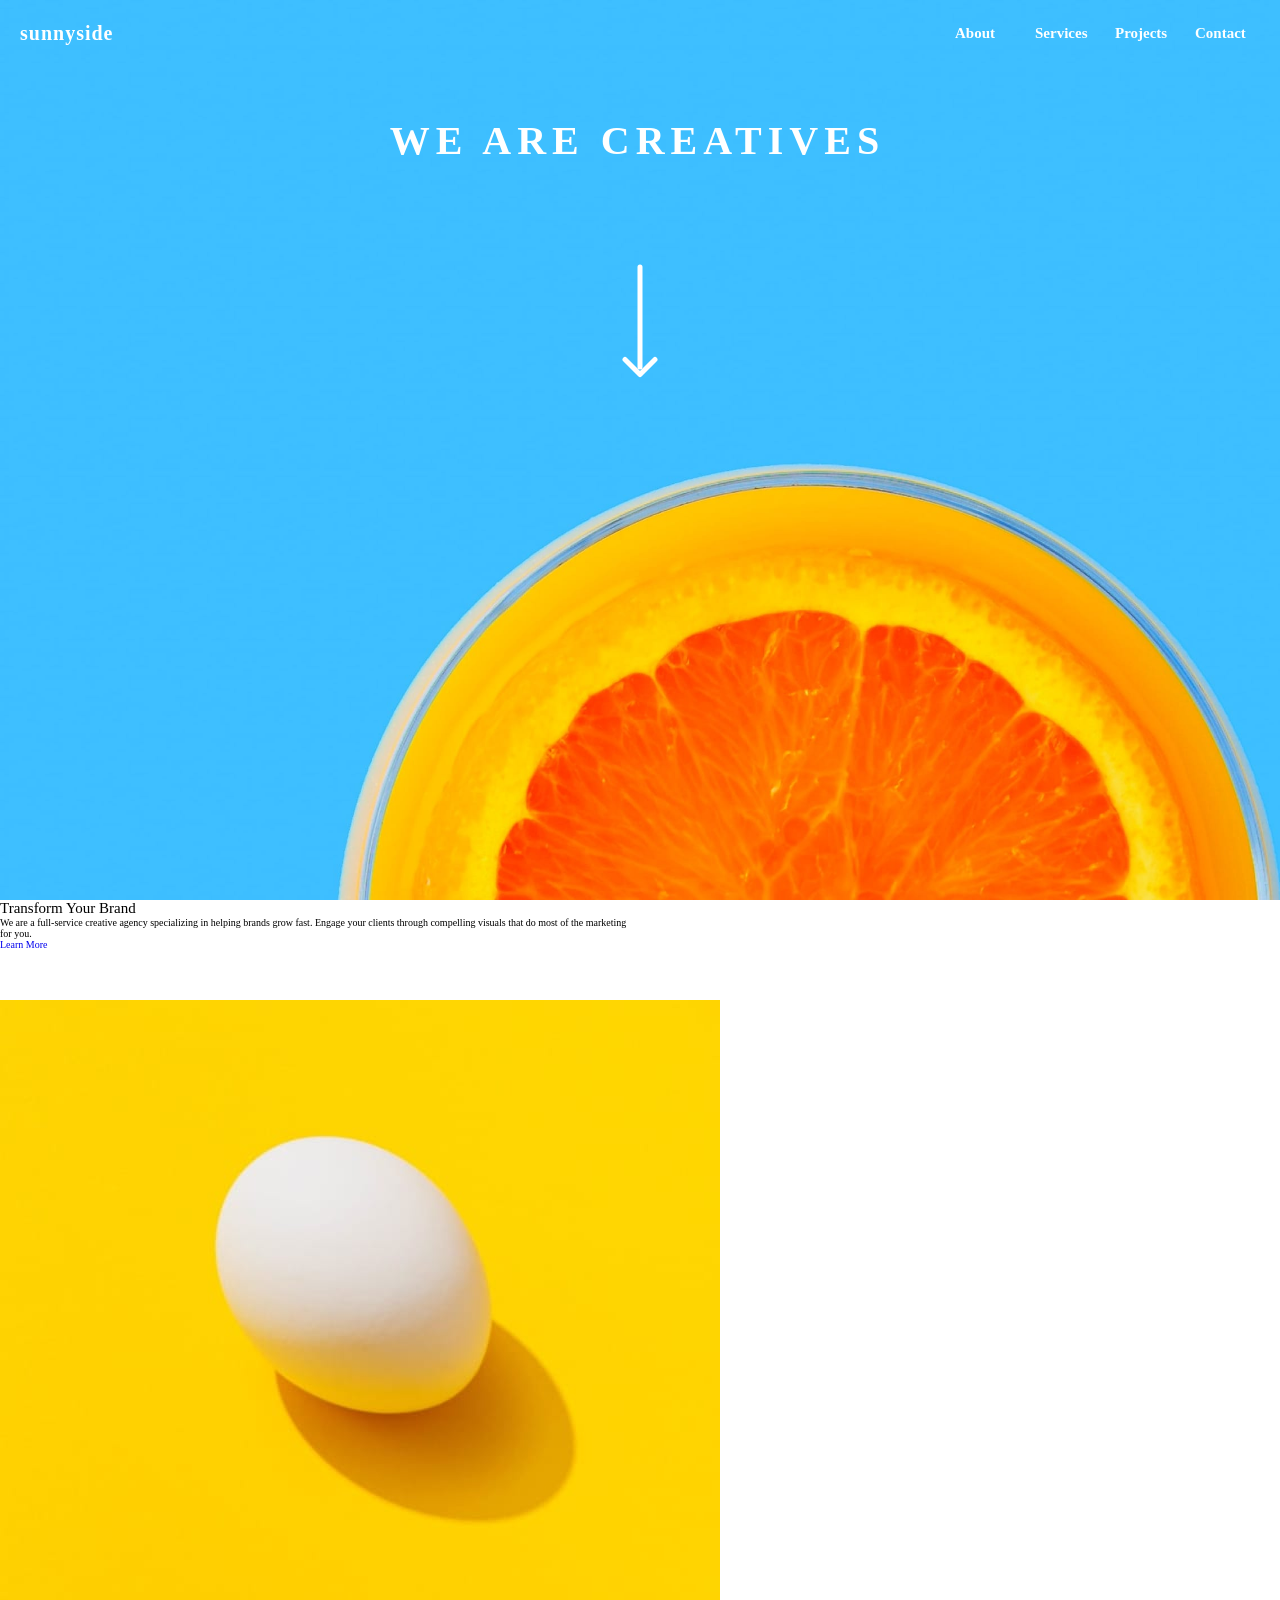
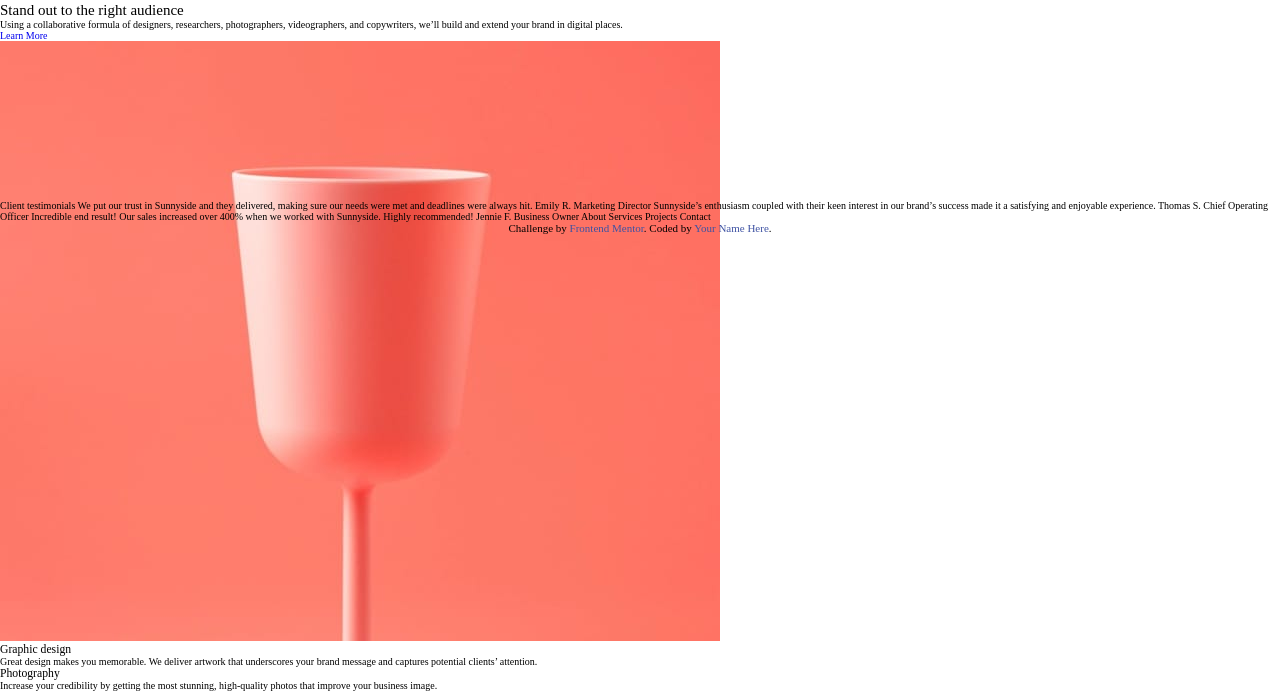
==== index.html @ ed27c0fc "Initial commit" ====
<!DOCTYPE html>
<html lang="en">
<head>
  <meta charset="UTF-8">
  <meta name="viewport" content="width=device-width, initial-scale=1.0"> <!-- displays site properly based on user's device -->

  <link rel="icon" type="image/png" sizes="32x32" href="./images/favicon-32x32.png">
  <link rel="stylesheet" href="style.css">
  <title>Frontend Mentor | Sunnyside agency landing page</title>

  <!-- Feel free to remove these styles or customise in your own stylesheet 👍 -->
  <style>
    .attribution { font-size: 11px; text-align: center; }
    .attribution a { color: hsl(228, 45%, 44%); }
  </style>
</head>
<body>
  <div class="container">
<!--    Section-1-->
    <section class="section-1">
      <div class="header-container">
        <h3 class="headline">sunnyside</h3>
        <nav class="navbar">
          <ul>
            <li><a href="#" class="navbar-link">About</a></li>
            <li><a href="#" class="navbar-link">Services</a></li>
            <li><a href="#" class="navbar-link">Projects</a></li>
            <li><a href="#" class="navbar-link">Contact</a></li>
          </ul>
        </nav>
      </div>
      <h1 class="section-1-heading">We are Creatives</h1>
      <div class="icon-arrow">
        <svg width="36" height="114" xmlns="http://www.w3.org/2000/svg">
          <g stroke="#FFF" stroke-width="5" fill="none" fill-rule="evenodd" stroke-linecap="round" stroke-linejoin="round">
            <path d="M18 3v100M3 95.484l15 15 15-15"/>
          </g>
        </svg>
      </div>
    </section>
<!--    End of Section-1-->
  </div>
  <section class="section-2">
    <div class="grid-container">
      <div class="transform">
        <h2 class="service-heading">Transform Your Brand</h2>
        <p class="service-text">We are a full-service creative agency specializing in helping brands grow fast.
          Engage your clients through compelling visuals that do most of the marketing for you.
        </p>
        <a href="#" class="service-link">Learn More</a>
      </div>
    </div>
    <div class="service-image-1">
      <img src="images/desktop/image-transform.jpg">
    </div>
    <div class="stand-out">
      <h2 class="service-heading">Stand out to the right audience</h2>
      <p class="service-text">Using a collaborative formula of designers, researchers,
        photographers, videographers, and copywriters, we’ll build and extend your brand in digital places.
      </p>
      <a href="#" class="service-link">Learn More</a>
    </div>
    <div class="service-image-2">
      <img src="images/desktop/image-stand-out.jpg">
    </div>
    <div class="service-2">
      <h3 class="service-2-text">Graphic design</h3>
      <p class="service-2-text">
        Great design makes you memorable. We deliver artwork that underscores your brand message and captures potential clients’ attention.
      </p>
    </div>
    <div class="service-2">
      <h3 class="service-2-text">Photography</h3>
      <p class="service-2-text">
        Increase your credibility by getting the most stunning, high-quality photos that improve your business image.
      </p>
    </div>
  </section>









  Client testimonials

  We put our trust in Sunnyside and they delivered, making sure our needs were met and deadlines were always hit.
  Emily R.
  Marketing Director

  Sunnyside’s enthusiasm coupled with their keen interest in our brand’s success made it a satisfying and enjoyable experience.
  Thomas S.
  Chief Operating Officer

  Incredible end result! Our sales increased over 400% when we worked with Sunnyside. Highly recommended!
  Jennie F.
  Business Owner

  About
  Services
  Projects
  Contact

  <div class="attribution">
    Challenge by <a href="https://www.frontendmentor.io?ref=challenge" target="_blank">Frontend Mentor</a>. 
    Coded by <a href="#">Your Name Here</a>.
  </div>
</body>
</html>
---- style.css ----
*{
    margin: 0;
    padding: 0;
    box-sizing: border-box;
    text-decoration: none;
    list-style-type: none;
    outline: none;
    font-weight: 400;
}

html{
    font-size: 62.5%;
}

.container{
    width: 100%;
    overflow-x: hidden;
}
/*End of Common Styles */

/*Section-1*/
.section-1{
    width: 100%;
    height: 100vh;
    background: url(images/desktop/image-header.jpg);
    background-repeat: no-repeat;
    background-size: cover;
    position: relative;
}

.header-container{
    display: flex;
    justify-content: space-between;
    align-items: center;
    padding: 2rem 2rem;
}

.headline{
    font-size: 2rem;
    font-weight: 700;
    color: #fff;
    letter-spacing: .1rem;
}

.navbar ul{
    list-style: none;
    display: flex;
    justify-content: space-between;
}

.navbar-link {
    width: 8rem;
    display: block;
    padding: 5px 15px;
    font-size: 1.5rem;
    font-weight: 700;
    color: #fff;
    z-index: 10;
    align-items: center;
    justify-items: center;
    transition: all .5s;
}

.navbar-link:hover{
    cursor: pointer;
    background-color: #fff;
    color: #000;
    border-radius: 5rem;
}

.section-1-heading{
    font-size: 4rem;
    text-transform: uppercase;
    color: #fff;
    letter-spacing: .6rem;
    font-weight: 700;
    positon: absolute;
    width: 85rem;
    margin: 5rem 0 10rem 0;
    text-align: center;
    transform: translateX(25%);
}

.icon-arrow {
    position: absolute;
    left: 50%;
    transform: translateX(-50%);
    animation: bounce 2s infinite;
}

@keyframes bounce {
     0%, 20%, 50%, 80%, 100% {
         transform: translateY(0);
     }
     40% {
         transform: translateY(-30%);
     }
     60% {
         transform: translateY(-15%);
     }
 }
/*End of Section-2*/

/*Section 2*/
.section-2{
    width: 100%;
    height: 100vh;
}

.grid-container{
    display: grid;
    grid-template-columns: repeat(2,1fr);
    grid-auto-rows: minmax(100px,auto);
}

.transform{
    grid-column: 1/2;
    grid-row: 1;
}

.service-image-1{
    grid-column: 2/2;
    grid-row: 1;
}

.stand-out{
    grid-column: 1/2;
    grid-row: 2;
}

.service-image-2{
    grid-column: 2/2;
    grid-row: 2;
}
/*End of Section 2*/
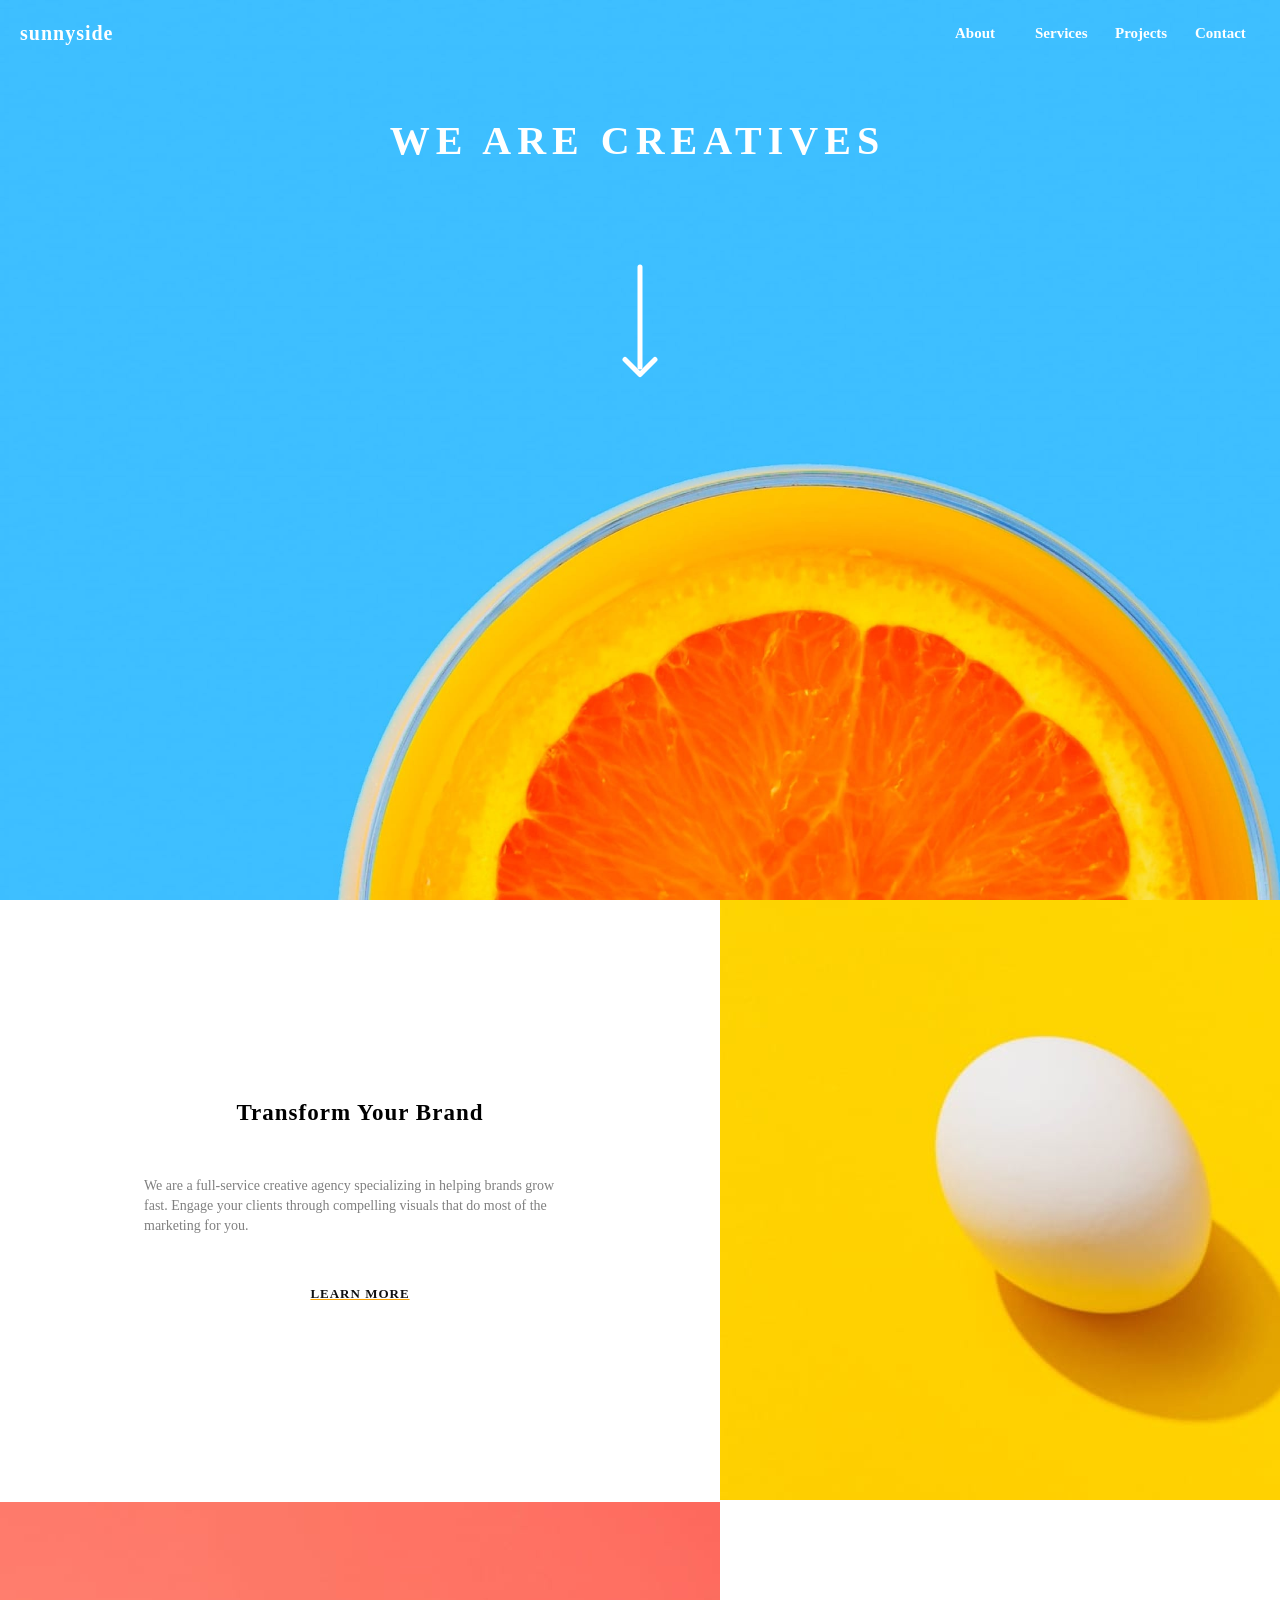
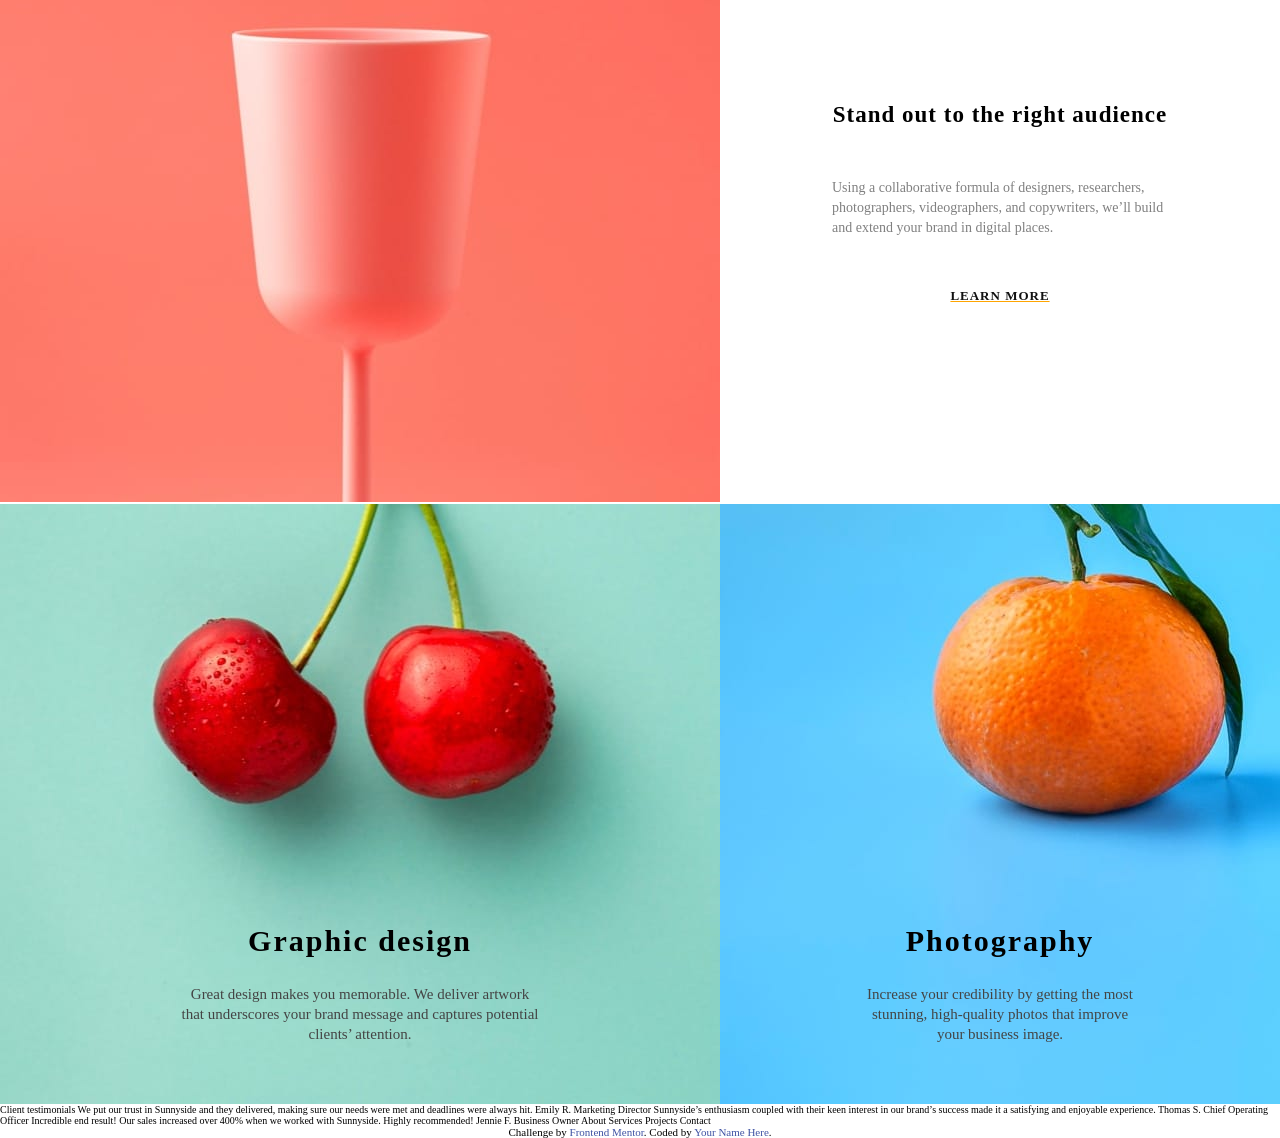
==== commit 5bd2ec4f: "commit" ====
--- a/index.html
+++ b/index.html
@@ -41,39 +41,39 @@
 <!--    End of Section-1-->
   </div>
   <section class="section-2">
-    <div class="grid-container">
-      <div class="transform">
-        <h2 class="service-heading">Transform Your Brand</h2>
-        <p class="service-text">We are a full-service creative agency specializing in helping brands grow fast.
-          Engage your clients through compelling visuals that do most of the marketing for you.
+      <div class="grid-container">
+        <div class="transform">
+          <h2 class="service-heading">Transform Your Brand</h2>
+          <p class="service-text">We are a full-service creative agency specializing in helping brands grow fast.
+            Engage your clients through compelling visuals that do most of the marketing for you.
+          </p>
+          <a href="#" class="service-link">Learn More</a>
+        </div>
+      <div class="service-image-1">
+        <img src="images/desktop/image-transform.jpg">
+      </div>
+      <div class="service-image-2">
+        <img src="images/desktop/image-stand-out.jpg">
+      </div>
+        <div class="stand-out">
+          <h2 class="service-heading">Stand out to the right audience</h2>
+          <p class="service-text">Using a collaborative formula of designers, researchers,
+            photographers, videographers, and copywriters, we’ll build and extend your brand in digital places.
+          </p>
+          <a href="#" class="service-link">Learn More</a>
+        </div>
+      <div class="service-2-graphic">
+        <h3 class="service-2-heading">Graphic design</h3>
+        <p class="service-2-text">
+          Great design makes you memorable. We deliver artwork that underscores your brand message and captures potential clients’ attention.
         </p>
-        <a href="#" class="service-link">Learn More</a>
       </div>
-    </div>
-    <div class="service-image-1">
-      <img src="images/desktop/image-transform.jpg">
-    </div>
-    <div class="stand-out">
-      <h2 class="service-heading">Stand out to the right audience</h2>
-      <p class="service-text">Using a collaborative formula of designers, researchers,
-        photographers, videographers, and copywriters, we’ll build and extend your brand in digital places.
-      </p>
-      <a href="#" class="service-link">Learn More</a>
-    </div>
-    <div class="service-image-2">
-      <img src="images/desktop/image-stand-out.jpg">
-    </div>
-    <div class="service-2">
-      <h3 class="service-2-text">Graphic design</h3>
-      <p class="service-2-text">
-        Great design makes you memorable. We deliver artwork that underscores your brand message and captures potential clients’ attention.
-      </p>
-    </div>
-    <div class="service-2">
-      <h3 class="service-2-text">Photography</h3>
-      <p class="service-2-text">
-        Increase your credibility by getting the most stunning, high-quality photos that improve your business image.
-      </p>
+      <div class="service-photo">
+        <h3 class="service-photo-heading">Photography</h3>
+        <p class="service-photo-text">
+          Increase your credibility by getting the most stunning, high-quality photos that improve your business image.
+        </p>
+      </div>
     </div>
   </section>
 
--- a/style.css
+++ b/style.css
@@ -102,34 +102,131 @@
 /*End of Section-2*/
 
 /*Section 2*/
-.section-2{
-    width: 100%;
-    height: 100vh;
-}
 
 .grid-container{
     display: grid;
-    grid-template-columns: repeat(2,1fr);
-    grid-auto-rows: minmax(100px,auto);
+    grid-template-columns: repeat(2, 1fr);
+    grid-auto-rows: minmax(600px, auto);
 }
 
 .transform{
-    grid-column: 1/2;
+    grid-column: 1 / 2;
     grid-row: 1;
 }
 
 .service-image-1{
-    grid-column: 2/2;
+    grid-column: 2;
     grid-row: 1;
+    object-fit: cover;
+    width: 100%;
+    height: 100%;
+    overflow: hidden;
 }
 
 .stand-out{
-    grid-column: 1/2;
+    grid-column: 2 ;
     grid-row: 2;
 }
 
 .service-image-2{
-    grid-column: 2/2;
+    grid-column:  1;
     grid-row: 2;
+    object-fit: cover;
+    width: 100%;
+    height: 100%;
+}
+
+.transform,
+.stand-out{
+    display: flex;
+    flex-direction: column;
+    justify-content: center;
+    align-items: center;
+}
+
+.service-heading{
+    font-size: 2.3rem;
+    font-weight: bolder;
+    letter-spacing: .1rem;
+}
+
+.service-text{
+    width: 60%;
+    margin: 5rem 0;
+    font-size: 1.4rem;
+    align-items: flex-start;
+    font-weight: 500;
+    color: gray;
+    line-height: 2rem;
+}
+
+.service-link{
+    text-transform: uppercase;
+    color: #111;
+    letter-spacing: .1rem;
+    font-size: 1.3rem;
+    font-weight: 700;
+    text-decoration: underline orange;
+}
+
+.service-2-graphic{
+    background-image: url(images/desktop/image-graphic-design.jpg);
+    background-size: cover;
+    display: flex;
+    flex-direction: column;
+    justify-content: center;
+    align-items: center;
+    position: relative;
+}
+
+.service-2-heading{
+    position: absolute;
+    top: 70%;
+    font-size: 3rem;
+    letter-spacing: .2rem;
+    font-weight: bolder;
+}
+
+.service-2-text{
+    position: absolute;
+    top: 80%;
+    width: 50%;
+    align-items: center;
+    justify-content: center;
+    font-size: 1.5rem;
+    text-align: center;
+    line-height: 2rem;
+    color: #444;
+}
+
+.service-photo{
+    background-image: url(images/desktop/image-photography.jpg);
+    background-size: cover;
+    display: flex;
+    flex-direction: column;
+    justify-content: center;
+    align-items: center;
+    position: relative;
+}
+
+.service-photo-heading{
+    position: absolute;
+    top: 70%;
+    
+    font-size: 3rem;
+    letter-spacing: .2rem;
+    font-weight: bolder;
+}
+
+.service-photo-text{
+    position: absolute;
+    top: 80%;
+    width: 50%;
+    align-items: center;
+    justify-content: center;
+    font-size: 1.5rem;
+    text-align: center;
+    line-height: 2rem;
+    color: #444;
 }
 /*End of Section 2*/
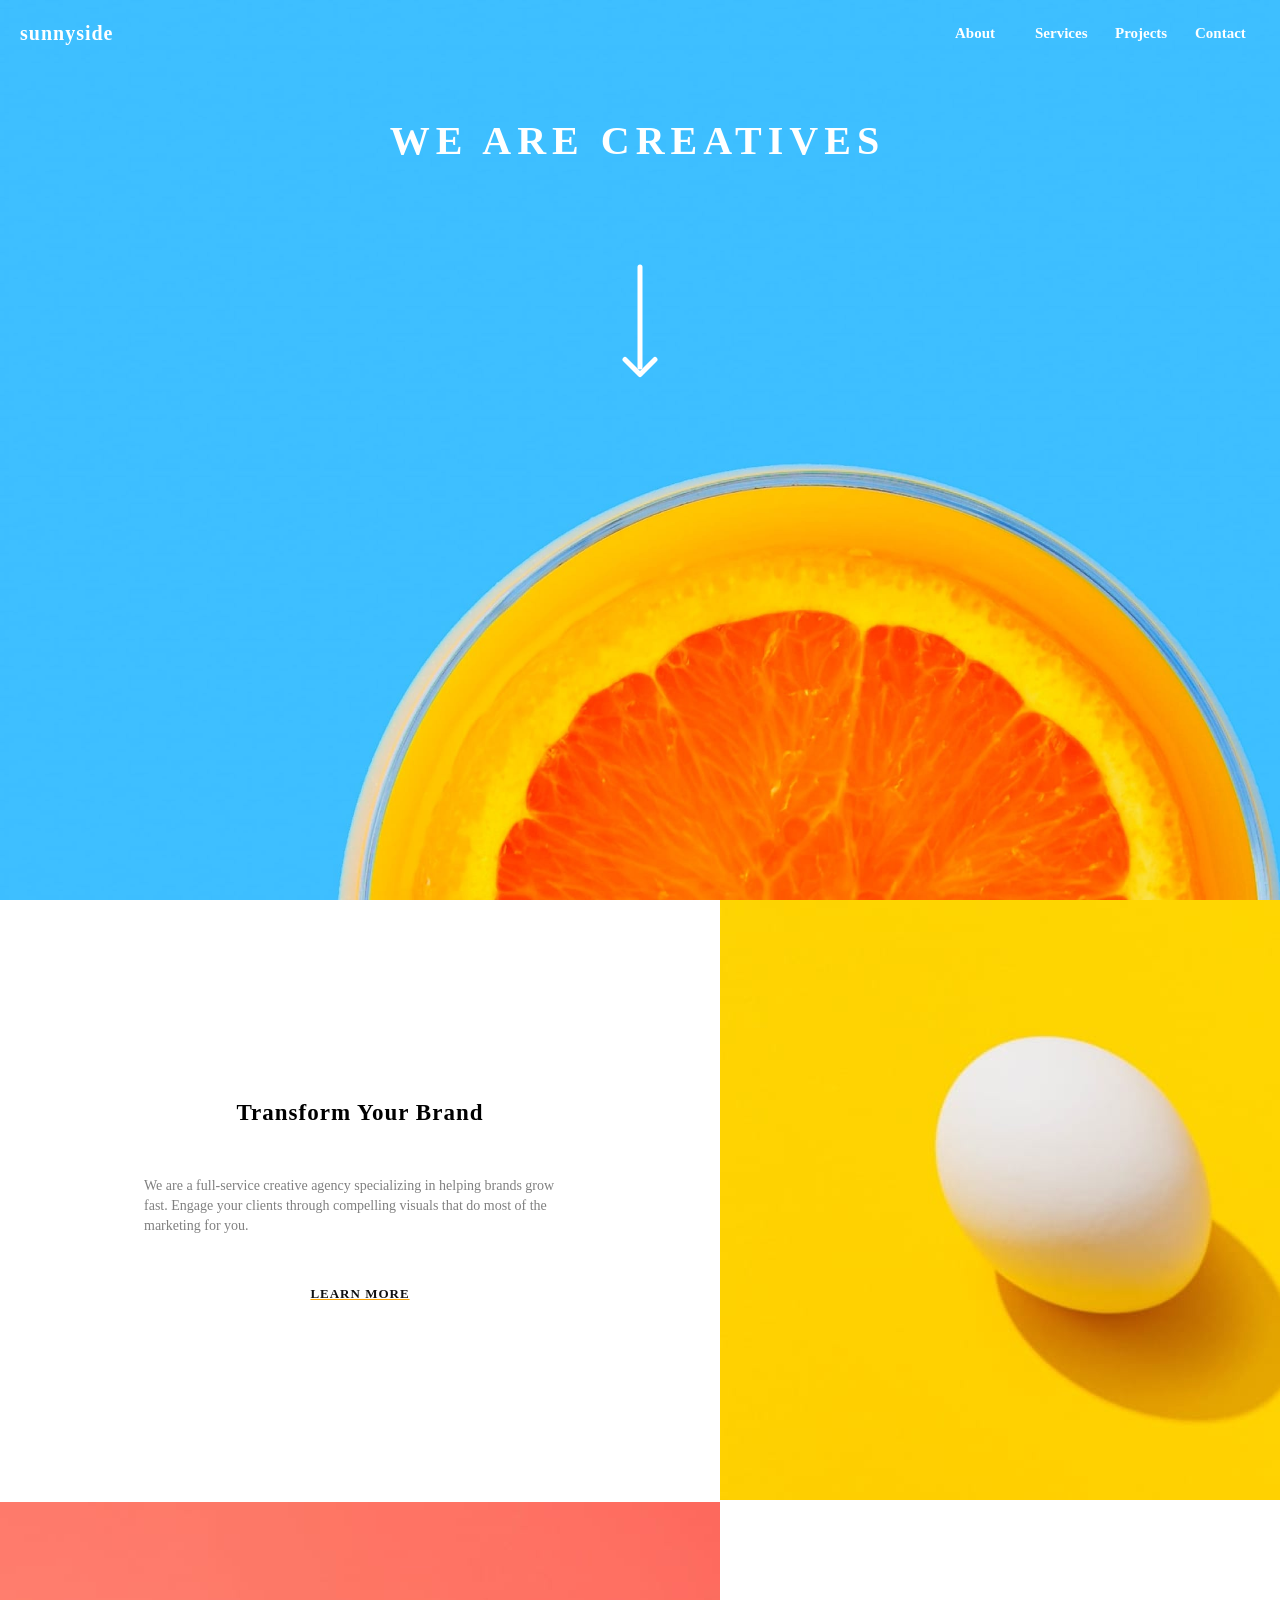
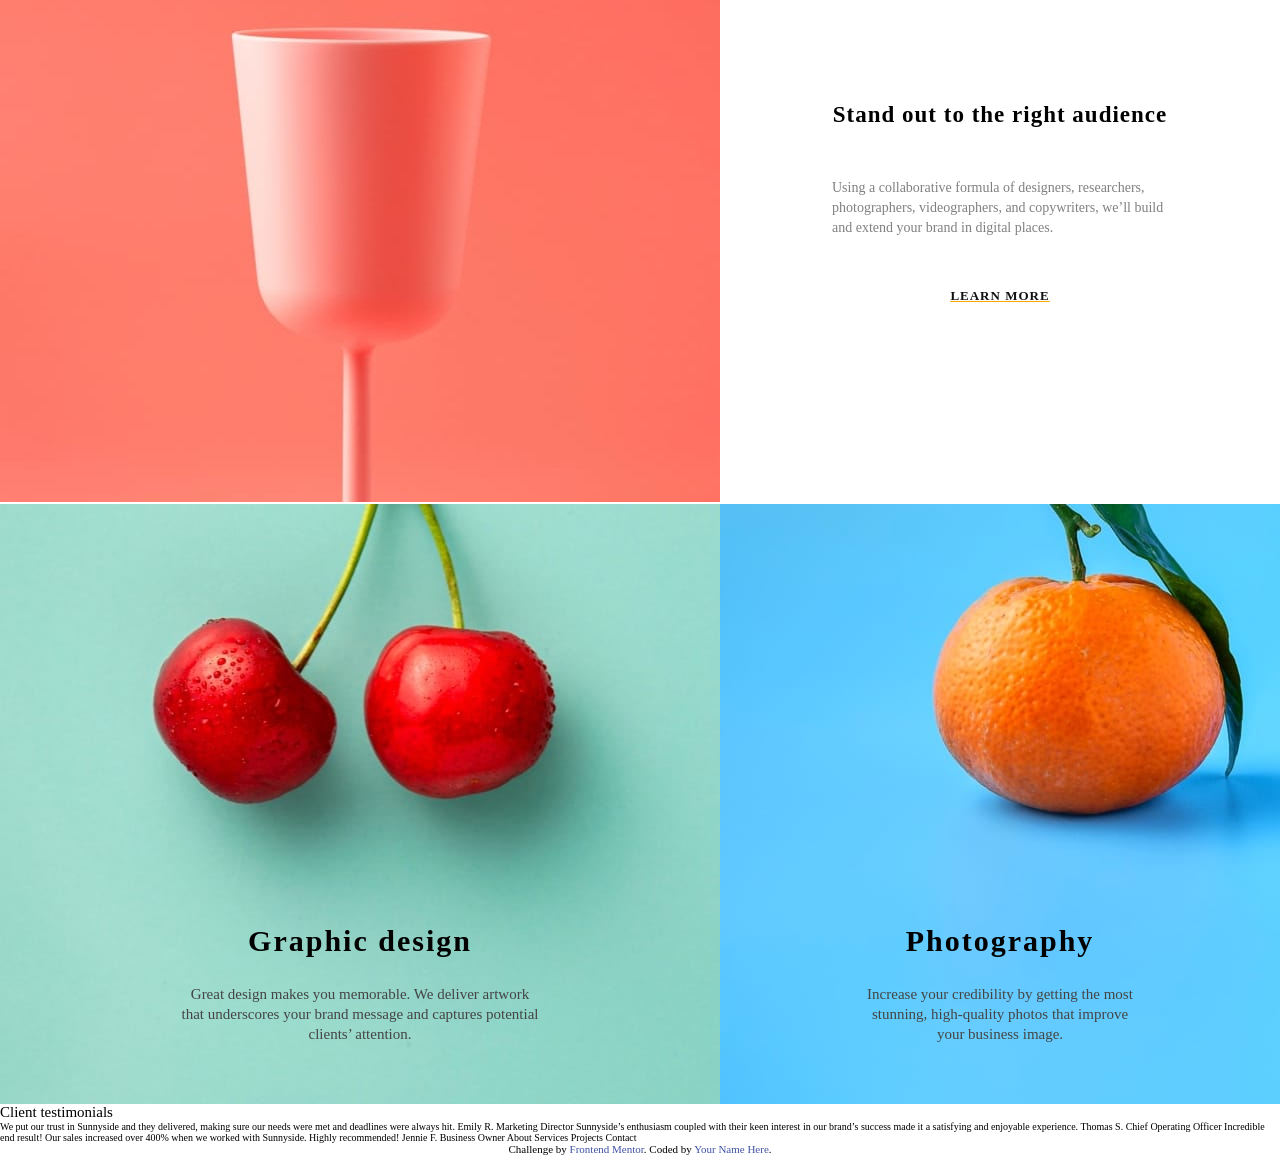
==== commit 3f28e18b: "commit" ====
--- a/index.html
+++ b/index.html
@@ -39,6 +39,8 @@
       </div>
     </section>
 <!--    End of Section-1-->
+
+<!--    Section 2-->
   </div>
   <section class="section-2">
       <div class="grid-container">
@@ -76,16 +78,19 @@
       </div>
     </div>
   </section>
+<!--End of Section 2-->
 
+<!--  Section 3-->
+  <section class="section-3">
+    <h1 class="section-3-heading">Client testimonials</h1>
+    <div class="clients-wrapper">
+      <div class="client">
+        
+      </div>
+    </div>
+  </section>
+<!--  End of Section 3-->
 
-
-
-
-
-
-
-
-  Client testimonials
 
   We put our trust in Sunnyside and they delivered, making sure our needs were met and deadlines were always hit.
   Emily R.
--- a/style.css
+++ b/style.css
@@ -212,7 +212,7 @@
 .service-photo-heading{
     position: absolute;
     top: 70%;
-    
+
     font-size: 3rem;
     letter-spacing: .2rem;
     font-weight: bolder;
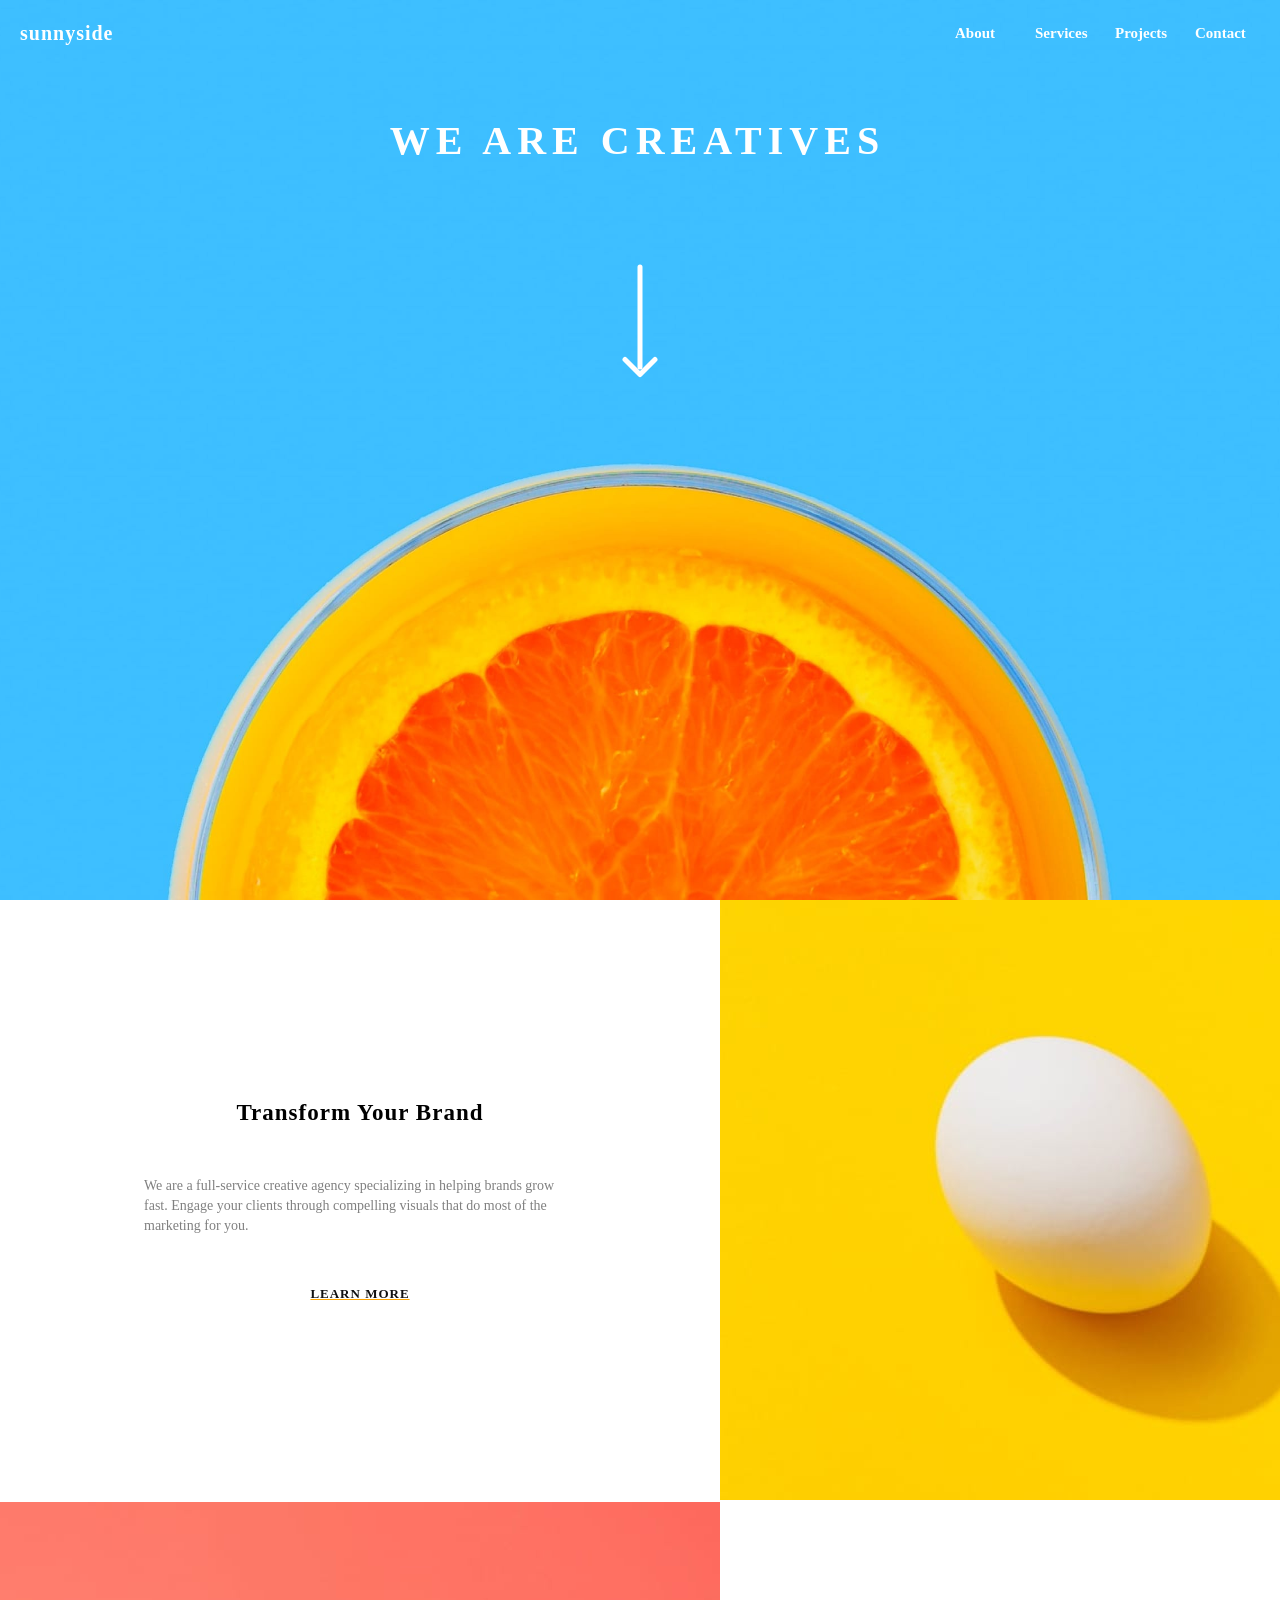
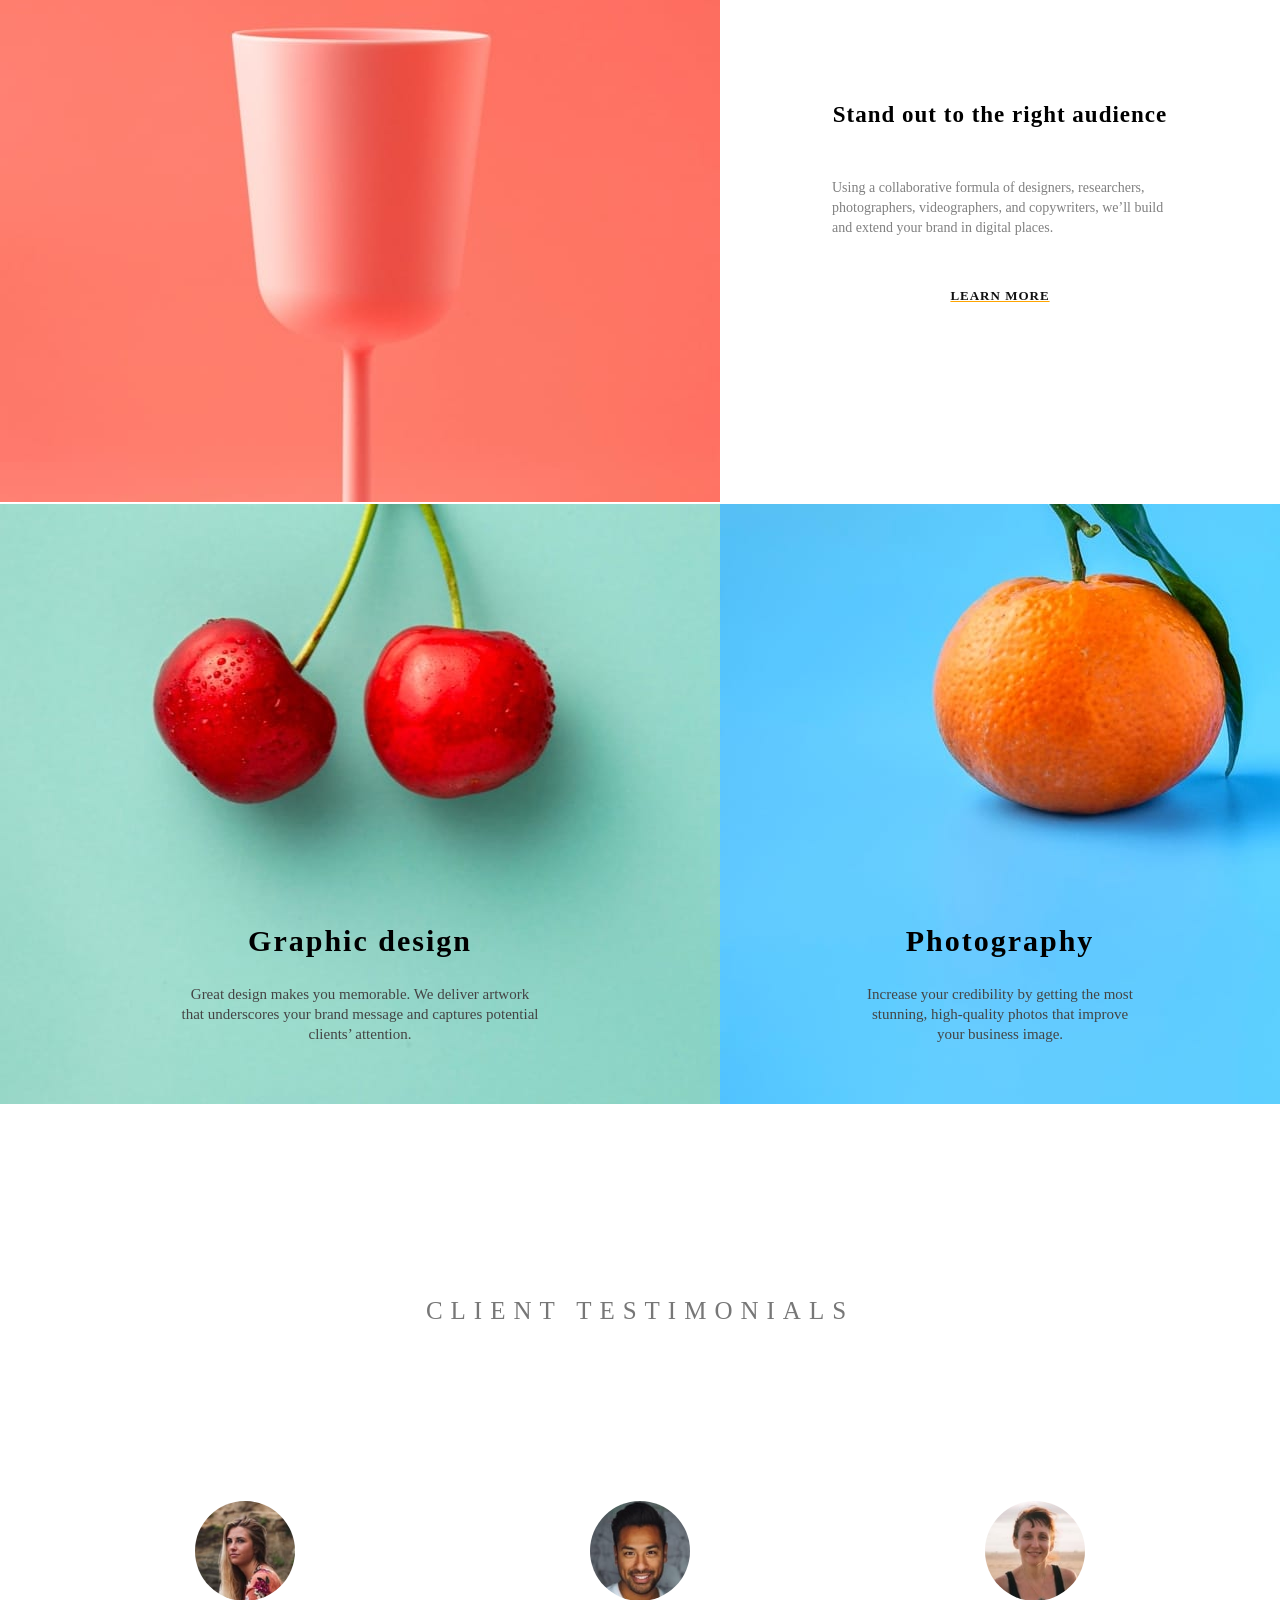
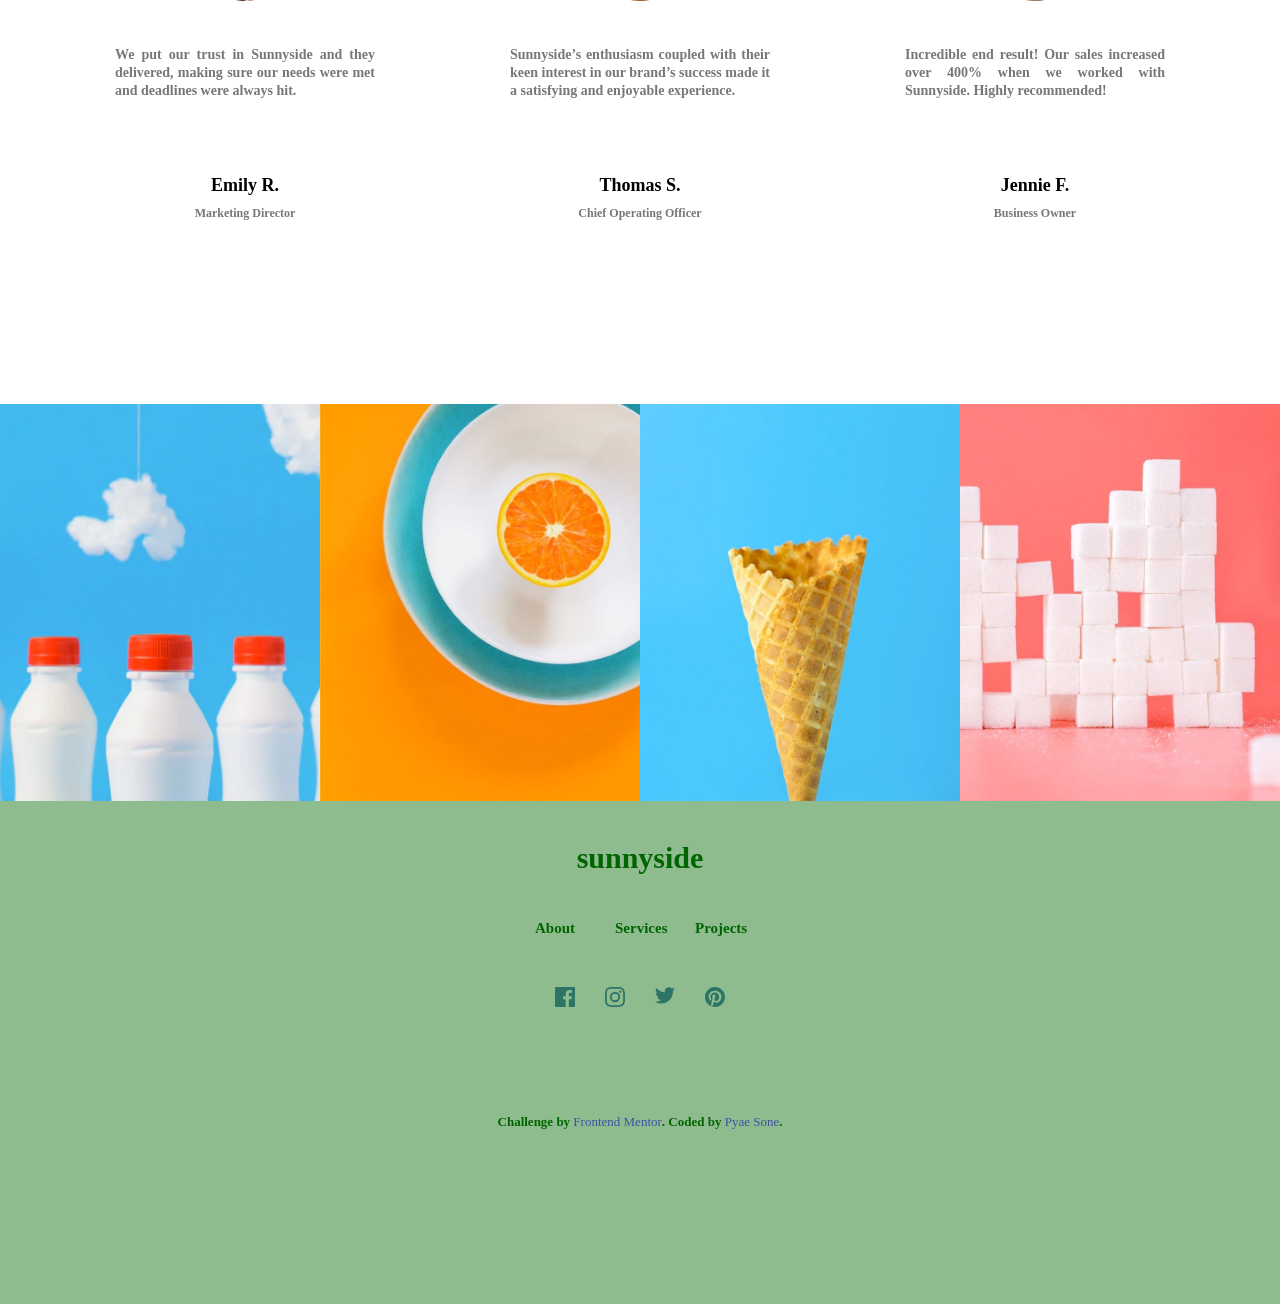
==== commit 91f43c8e: "commit" ====
--- a/index.html
+++ b/index.html
@@ -44,38 +44,38 @@
   </div>
   <section class="section-2">
       <div class="grid-container">
-        <div class="transform">
-          <h2 class="service-heading">Transform Your Brand</h2>
-          <p class="service-text">We are a full-service creative agency specializing in helping brands grow fast.
-            Engage your clients through compelling visuals that do most of the marketing for you.
+          <div class="transform">
+            <h2 class="service-heading">Transform Your Brand</h2>
+            <p class="service-text">We are a full-service creative agency specializing in helping brands grow fast.
+              Engage your clients through compelling visuals that do most of the marketing for you.
+            </p>
+            <a href="#" class="service-link">Learn More</a>
+          </div>
+        <div class="service-image-1">
+          <img src="images/desktop/image-transform.jpg">
+        </div>
+        <div class="service-image-2">
+          <img src="images/desktop/image-stand-out.jpg">
+        </div>
+          <div class="stand-out">
+            <h2 class="service-heading">Stand out to the right audience</h2>
+            <p class="service-text">Using a collaborative formula of designers, researchers,
+              photographers, videographers, and copywriters, we’ll build and extend your brand in digital places.
+            </p>
+            <a href="#" class="service-link">Learn More</a>
+          </div>
+        <div class="service-2-graphic">
+          <h3 class="service-2-heading">Graphic design</h3>
+          <p class="service-2-text">
+            Great design makes you memorable. We deliver artwork that underscores your brand message and captures potential clients’ attention.
           </p>
-          <a href="#" class="service-link">Learn More</a>
         </div>
-      <div class="service-image-1">
-        <img src="images/desktop/image-transform.jpg">
-      </div>
-      <div class="service-image-2">
-        <img src="images/desktop/image-stand-out.jpg">
-      </div>
-        <div class="stand-out">
-          <h2 class="service-heading">Stand out to the right audience</h2>
-          <p class="service-text">Using a collaborative formula of designers, researchers,
-            photographers, videographers, and copywriters, we’ll build and extend your brand in digital places.
+        <div class="service-photo">
+          <h3 class="service-photo-heading">Photography</h3>
+          <p class="service-photo-text">
+            Increase your credibility by getting the most stunning, high-quality photos that improve your business image.
           </p>
-          <a href="#" class="service-link">Learn More</a>
         </div>
-      <div class="service-2-graphic">
-        <h3 class="service-2-heading">Graphic design</h3>
-        <p class="service-2-text">
-          Great design makes you memorable. We deliver artwork that underscores your brand message and captures potential clients’ attention.
-        </p>
-      </div>
-      <div class="service-photo">
-        <h3 class="service-photo-heading">Photography</h3>
-        <p class="service-photo-text">
-          Increase your credibility by getting the most stunning, high-quality photos that improve your business image.
-        </p>
-      </div>
     </div>
   </section>
 <!--End of Section 2-->
@@ -84,34 +84,67 @@
   <section class="section-3">
     <h1 class="section-3-heading">Client testimonials</h1>
     <div class="clients-wrapper">
-      <div class="client">
-        
-      </div>
+        <div class="client">
+          <img src="images/image-emily.jpg" class="client-img">
+          <p class="client-remarks">
+            We put our trust in Sunnyside and they delivered,
+            making sure our needs were met and deadlines were always hit.
+          </p>
+          <h2 class="client-name">Emily R.</h2>
+          <p class="client-position"> Marketing Director</p>
+        </div>
+        <div class="client">
+          <img src="images/image-thomas.jpg" class="client-img">
+          <p class="client-remarks">
+            Sunnyside’s enthusiasm coupled with their keen interest in our brand’s success made it a satisfying
+            and enjoyable experience.
+          </p>
+          <h2 class="client-name">Thomas S.</h2>
+          <p class="client-position">Chief Operating Officer</p>
+        </div>
+        <div class="client">
+          <img src="images/image-jennie.jpg" class="client-img">
+          <p class="client-remarks">
+            Incredible end result! Our sales increased over 400%
+            when we worked with Sunnyside. Highly recommended!
+          </p>
+          <h2 class="client-name">Jennie F.</h2>
+          <p class="client-position">Business Owner</p>
+        </div>
     </div>
   </section>
 <!--  End of Section 3-->
 
-
-  We put our trust in Sunnyside and they delivered, making sure our needs were met and deadlines were always hit.
-  Emily R.
-  Marketing Director
-
-  Sunnyside’s enthusiasm coupled with their keen interest in our brand’s success made it a satisfying and enjoyable experience.
-  Thomas S.
-  Chief Operating Officer
-
-  Incredible end result! Our sales increased over 400% when we worked with Sunnyside. Highly recommended!
-  Jennie F.
-  Business Owner
-
-  About
-  Services
-  Projects
-  Contact
-
-  <div class="attribution">
-    Challenge by <a href="https://www.frontendmentor.io?ref=challenge" target="_blank">Frontend Mentor</a>. 
-    Coded by <a href="#">Your Name Here</a>.
-  </div>
+<!--  Section-4-->
+  <section class="section-4">
+    <div class="gallery-wrapper">
+      <img src="images/desktop/image-gallery-milkbottles.jpg" class="gallery-image">
+      <img src="images/desktop/image-gallery-orange.jpg" class="gallery-image">
+      <img src="images/desktop/image-gallery-cone.jpg" class="gallery-image">
+      <img src="images/desktop/image-gallery-sugarcubes.jpg" class="gallery-image">
+    </div>
+    <div class="footer-wrapper">
+        <h2 class="footer-heading">sunnyside</h2>
+        <div class="footer-nav">
+          <ul>
+            <li><a href="#">About</a></li>
+            <li><a href="#">Services</a></li>
+            <li><a href="#">Projects</a></li>
+          </ul>
+        </div>
+      <div class="social-icons">
+        <li><a href="" class="social-icons-link"><img src="images/icon-facebook.svg"></a></li>
+        <li><a href="" class="social-icons-link"><img src="images/icon-instagram.svg"></a></li>
+        <li><a href="" class="social-icons-link"><img src="images/icon-twitter.svg"></a></li>
+        <li><a href="" class="social-icons-link"><img src="images/icon-pinterest.svg"></a></li>
+      </div>
+      <div class="attribution">
+        <p>Challenge by <a href="https://www.frontendmentor.io?ref=challenge" target="_blank">Frontend Mentor</a>.
+        Coded by <a href="https://github.com/pyaesonepsn">Pyae Sone</a>.
+        </p>
+      </div>
+    </div>
+  </section>
+<!--  End of Section-4-->
 </body>
 </html>
--- a/style.css
+++ b/style.css
@@ -14,7 +14,6 @@
 
 .container{
     width: 100%;
-    overflow-x: hidden;
 }
 /*End of Common Styles */
 
@@ -25,6 +24,7 @@
     background: url(images/desktop/image-header.jpg);
     background-repeat: no-repeat;
     background-size: cover;
+    background-position: center;
     position: relative;
 }
 
@@ -119,7 +119,7 @@
     grid-row: 1;
     object-fit: cover;
     width: 100%;
-    height: 100%;
+    max-height: 100%;
     overflow: hidden;
 }
 
@@ -132,8 +132,8 @@
     grid-column:  1;
     grid-row: 2;
     object-fit: cover;
-    width: 100%;
-    height: 100%;
+    max-width: 100%;
+    max-height: 100%;
 }
 
 .transform,
@@ -207,12 +207,12 @@
     justify-content: center;
     align-items: center;
     position: relative;
+    overflow: hidden;
 }
 
 .service-photo-heading{
     position: absolute;
     top: 70%;
-
     font-size: 3rem;
     letter-spacing: .2rem;
     font-weight: bolder;
@@ -229,4 +229,146 @@
     line-height: 2rem;
     color: #444;
 }
-/*End of Section 2*/+/*End of Section 2*/
+
+/*!*Section 3*!*/
+.section-3{
+    width: 100%;
+    height: 100vh;
+    display: flex;
+    flex-direction: column;
+    justify-content: space-around;
+}
+
+.clients-wrapper{
+    display: flex;
+    justify-content: space-evenly;
+    align-items: center;
+}
+
+.client{
+    width: 30rem;
+    height: 50rem;
+    background-color: #fff;
+    display: flex;
+    flex-direction: column;
+    align-items: center;
+    border-radius: .5rem;
+    padding: 2rem;
+    position: relative;
+}
+
+.section-3-heading{
+    text-align: center;
+    font-size: 2.5rem;
+    padding: 5rem;
+    margin-top: 10rem;
+    text-transform: uppercase;
+    letter-spacing: .8rem;
+    color: #777;
+}
+
+.client-img{
+    width: 10rem;
+    height: 10rem;
+    object-fit: cover;
+    margin: 2rem 0;
+    border-radius: 50%;
+}
+
+.client-remarks{
+    font-size: 1.4rem;
+    margin: 2.5rem 0;
+    line-height: 1.8rem;
+    text-align: justify;
+    font-weight: 600;
+    color: #777;
+}
+
+.client-name{
+    margin-top: 5rem;
+    font-size: 1.8rem;
+    font-weight: bold;
+}
+
+.client-position{
+    font-size: 1.2rem;
+    margin-top: 1rem;
+    color: #777;
+    font-weight: 700;
+}
+/*!*End of Section 3*!*/
+
+/*!*!*Section 4*!*!*/
+.section-4{
+    width: 100%;
+    height: 100vh;
+    display: flex;
+    flex-direction: column;
+}
+
+.gallery-wrapper{
+    display: grid;
+    grid-template-columns: repeat(4,1fr);
+}
+
+.gallery-image{
+    width: 100%;
+    max-height: 100%;
+    object-fit: cover;
+}
+
+.footer-wrapper{
+    display: flex;
+    width: 100%;
+    height: 100vh;
+    flex-direction: column;
+    justify-items: center;
+    align-items: center;
+    background-color: darkseagreen;
+}
+
+.footer-heading{
+    padding: 4rem 0;
+    font-size: 3rem;
+    color: darkgreen;
+    font-weight: bold;
+}
+
+.footer-nav ul{
+    list-style: none;
+    display: flex;
+    justify-content: space-evenly;
+    margin-bottom: 4rem;
+}
+
+.footer-nav a{
+    width: 8rem;
+    display: block;
+    padding: 5px 15px;
+    font-size: 1.5rem;
+    font-weight: 700;
+    color: darkgreen;
+    z-index: 10;
+    align-items: center;
+    justify-items: center;
+}
+
+.social-icons{
+    display: flex;
+    justify-content: space-around;
+}
+
+.social-icons-link{
+    padding: 5px 15px;
+    display: block;
+    margin-bottom: 5rem;
+}
+.attribution p{
+    font-weight: 700;
+    font-size: 1.3rem;
+    text-decoration: none;
+    color: darkgreen;
+    padding: 5rem 0;
+}
+/*End of Section 4*/
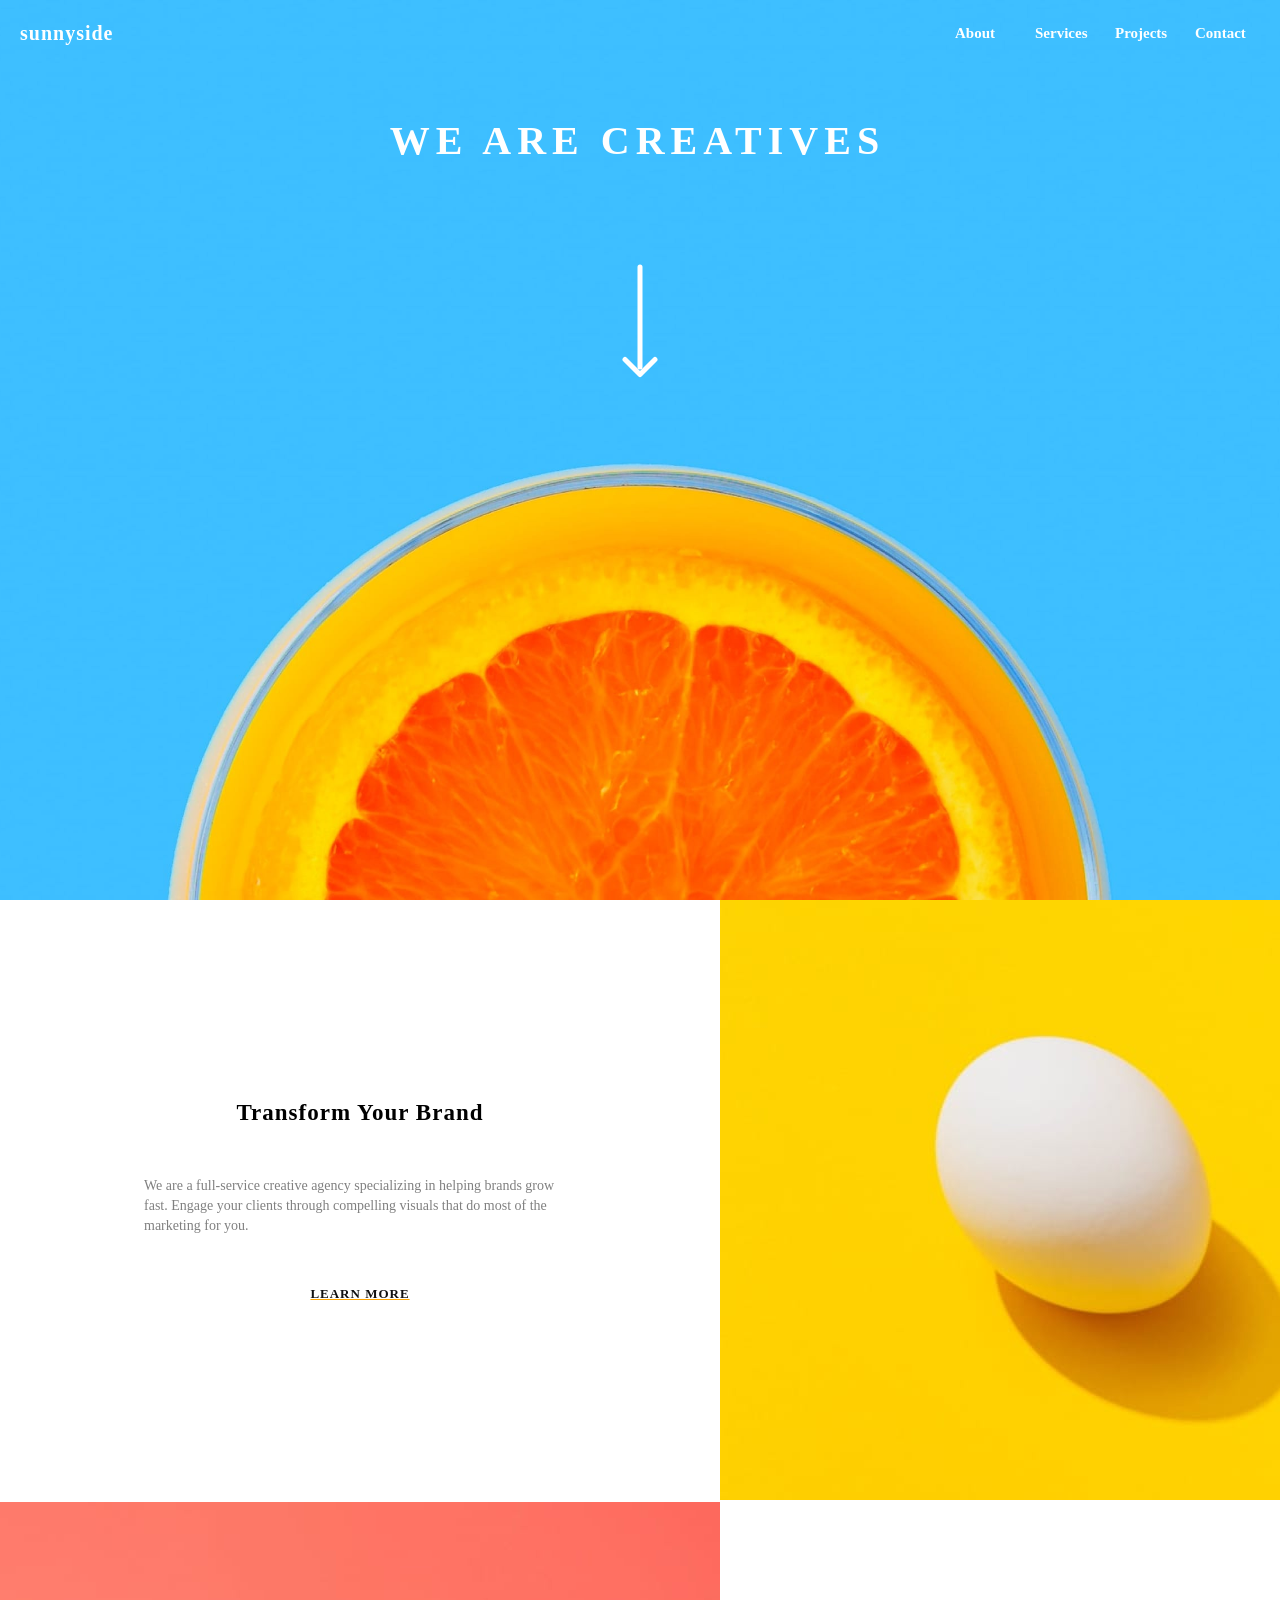
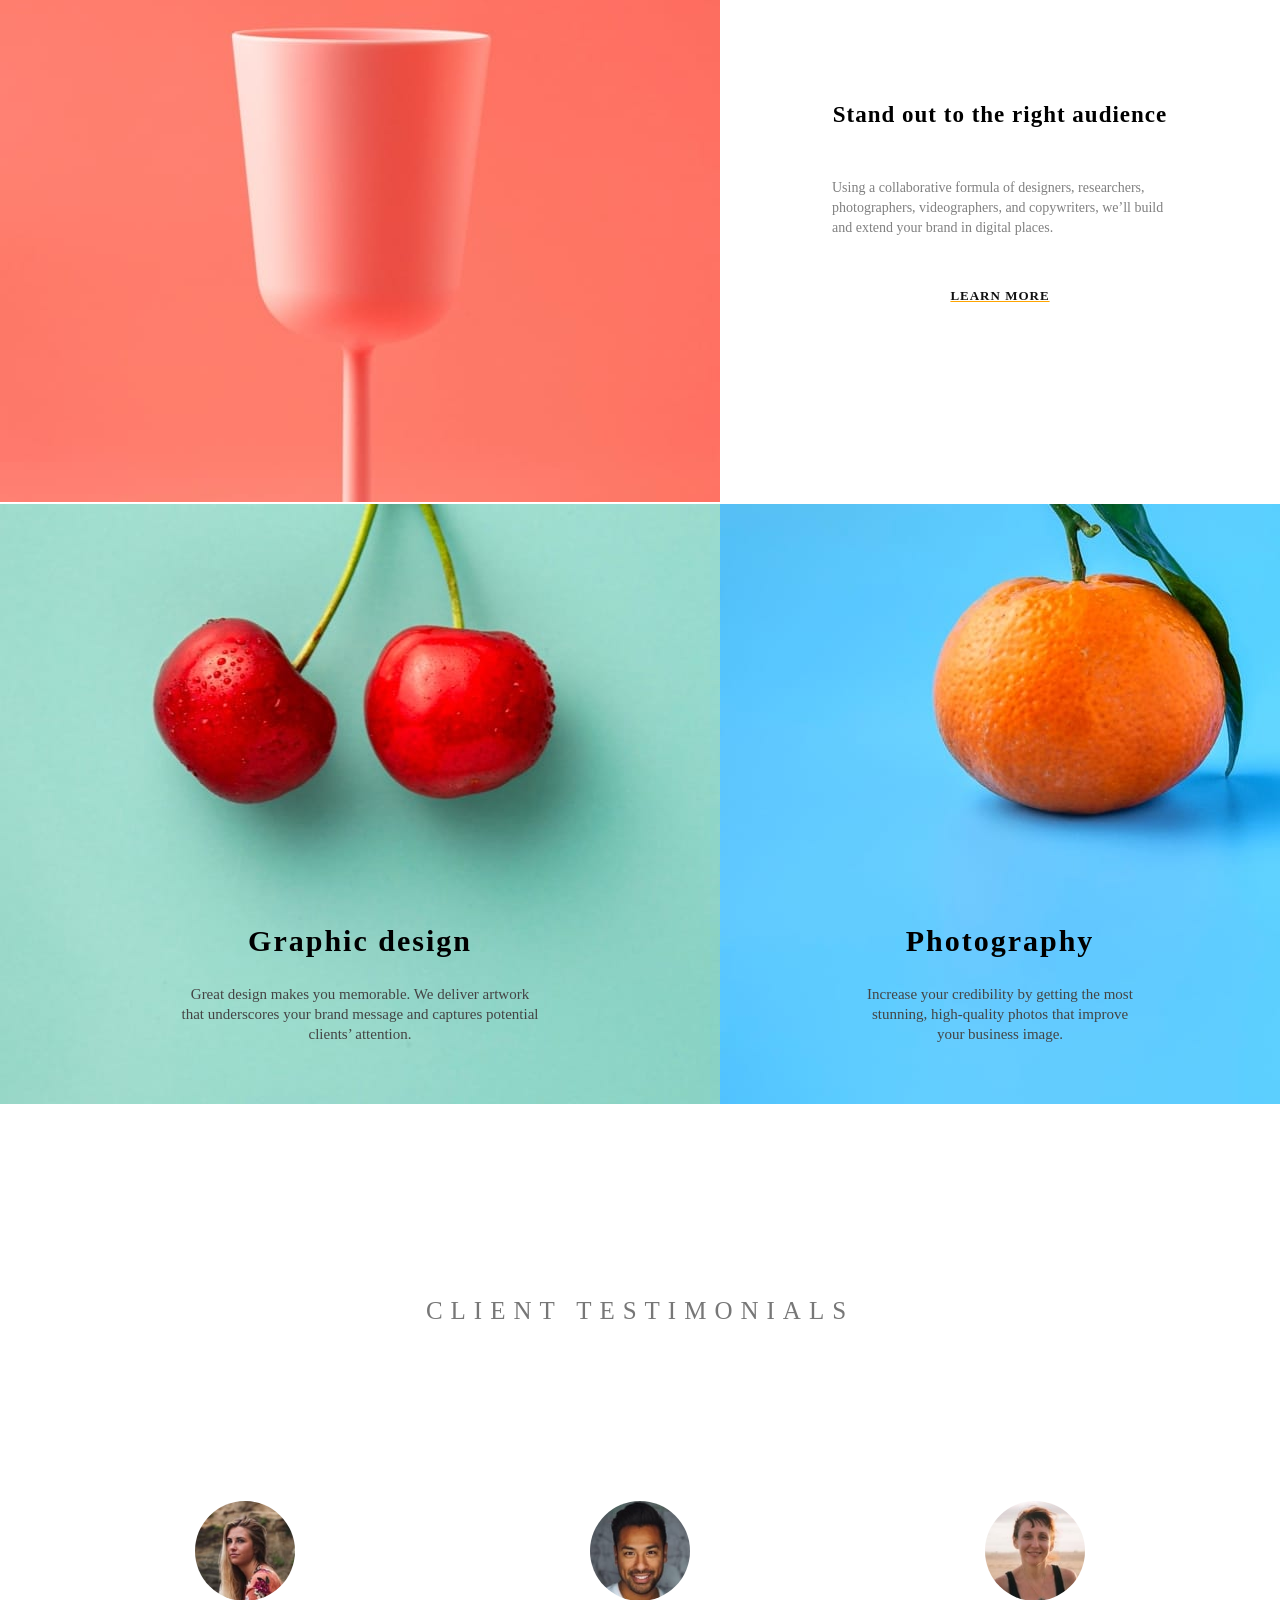
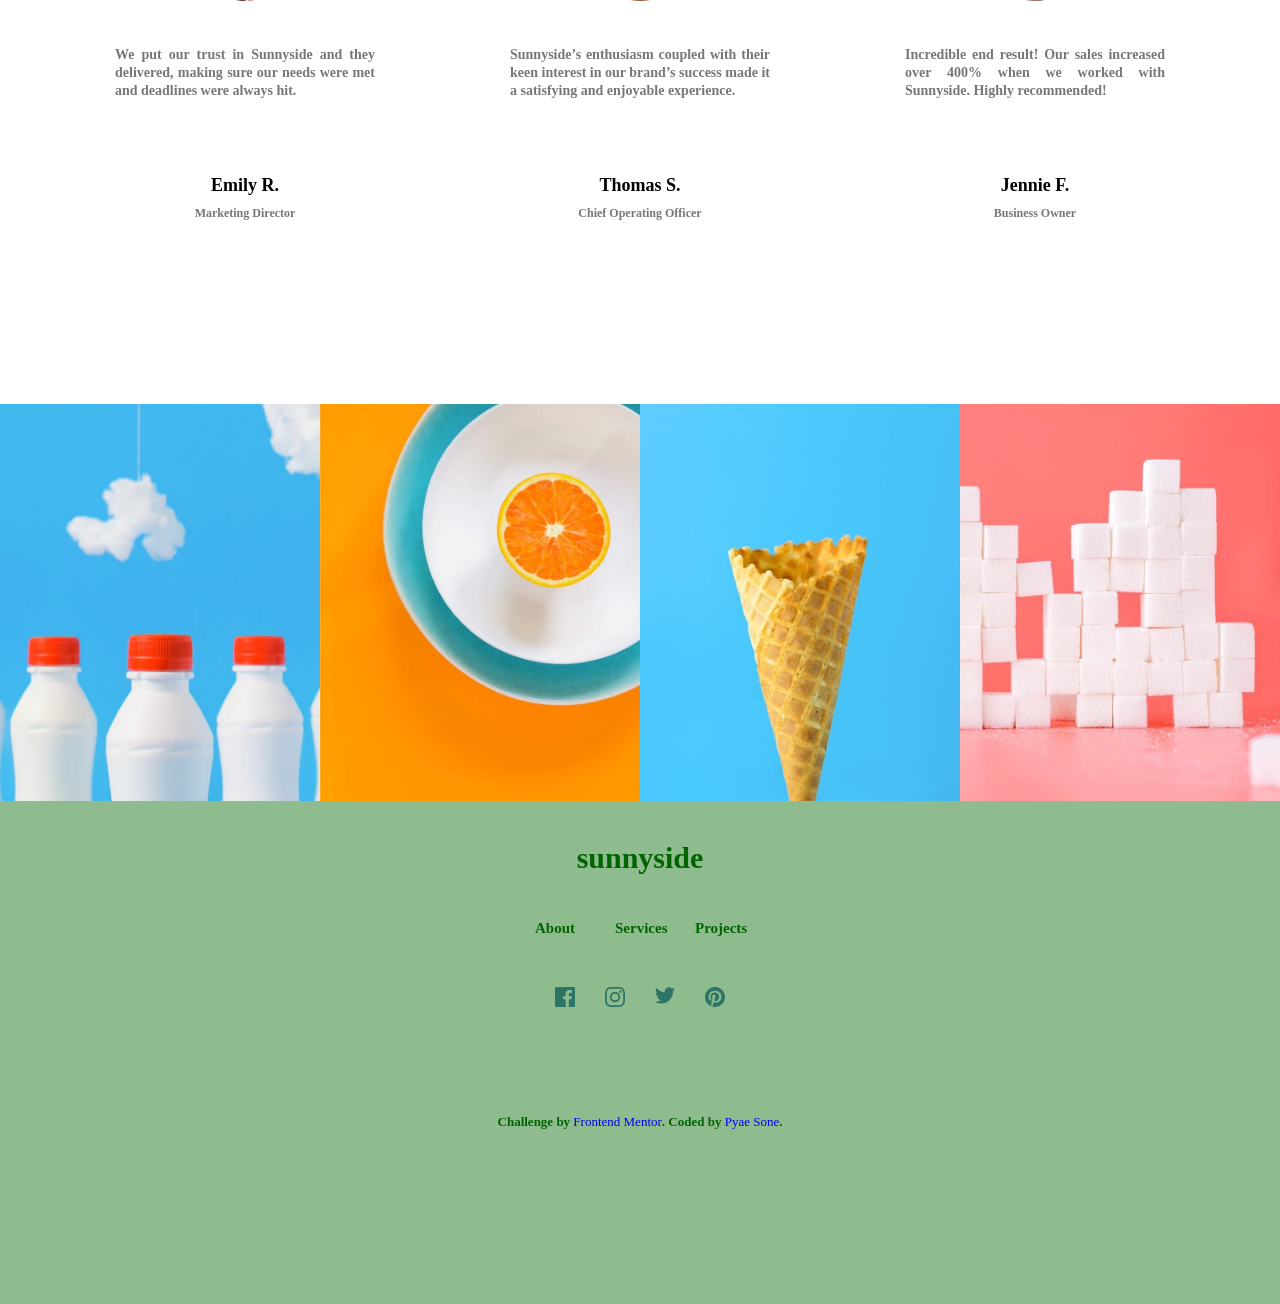
==== commit b23f0ed2: "attribut" ====
--- a/index.html
+++ b/index.html
@@ -9,10 +9,6 @@
   <title>Frontend Mentor | Sunnyside agency landing page</title>
 
   <!-- Feel free to remove these styles or customise in your own stylesheet 👍 -->
-  <style>
-    .attribution { font-size: 11px; text-align: center; }
-    .attribution a { color: hsl(228, 45%, 44%); }
-  </style>
 </head>
 <body>
   <div class="container">
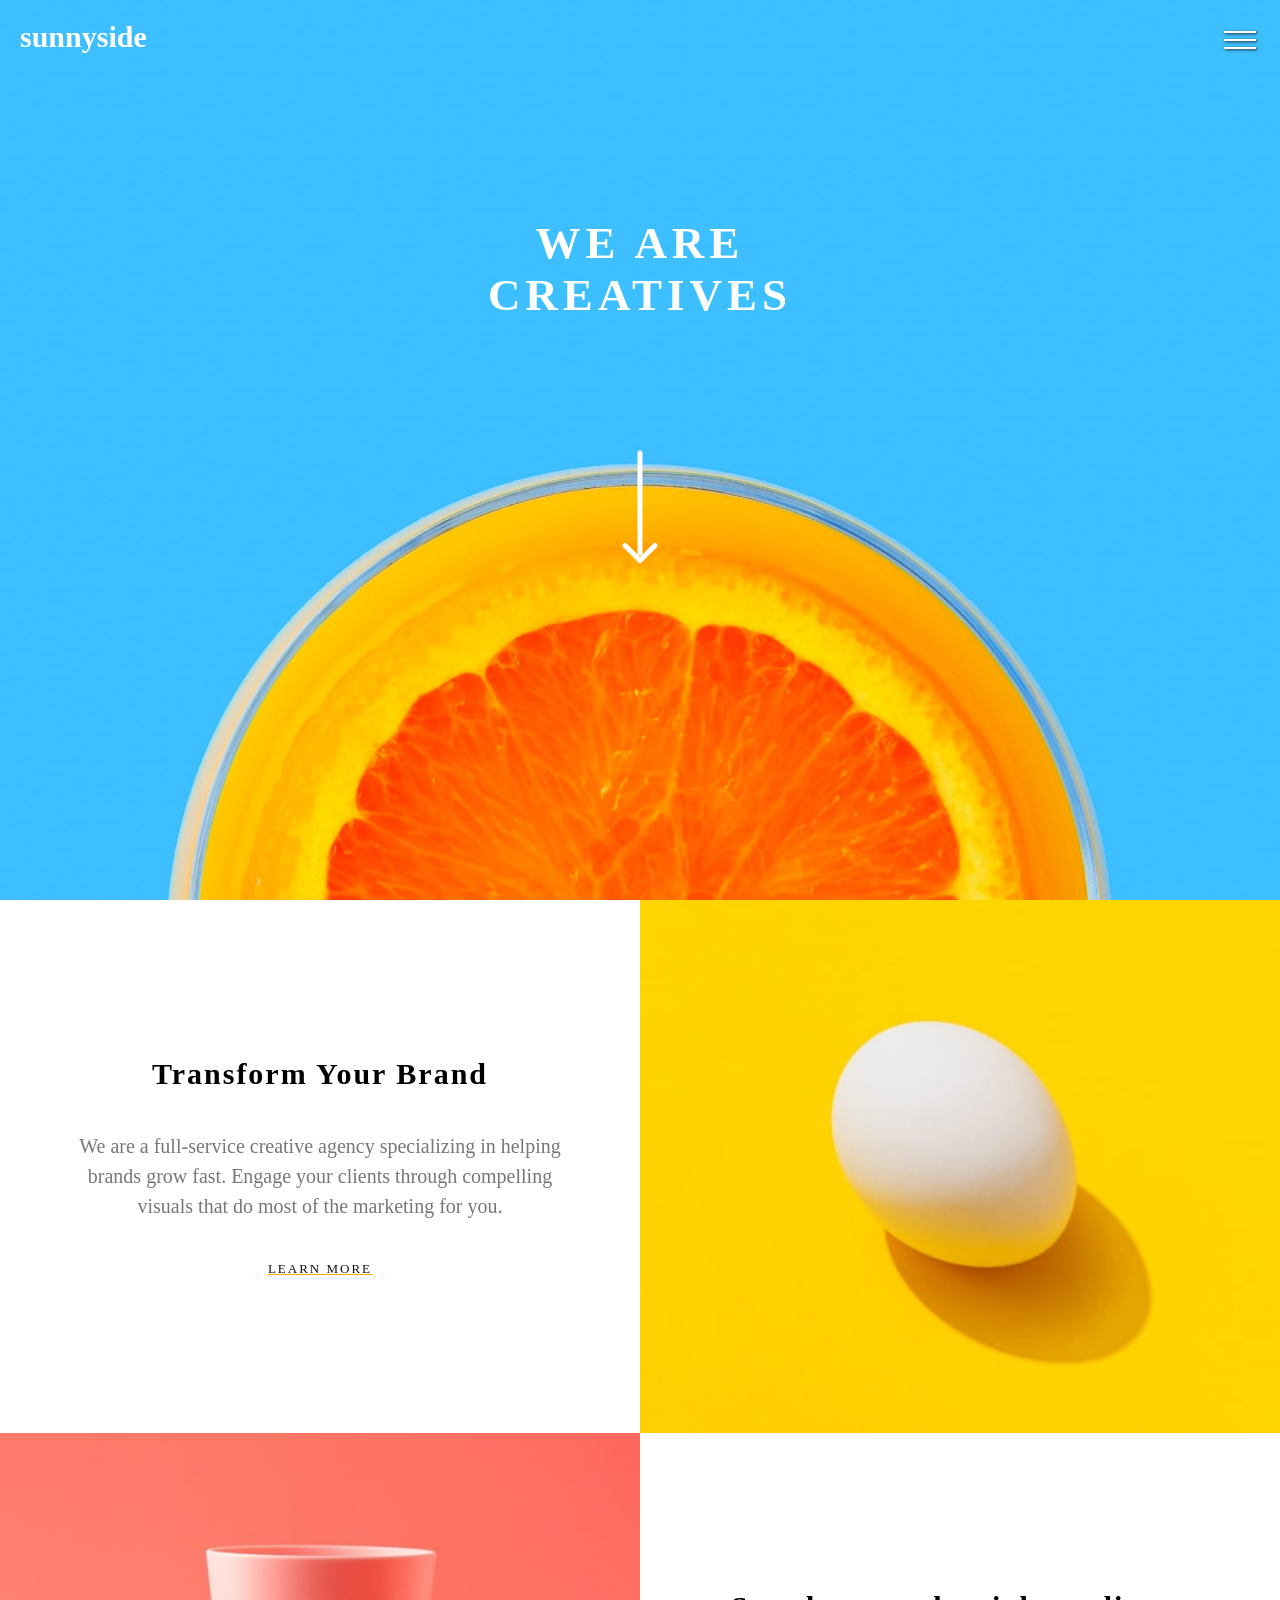
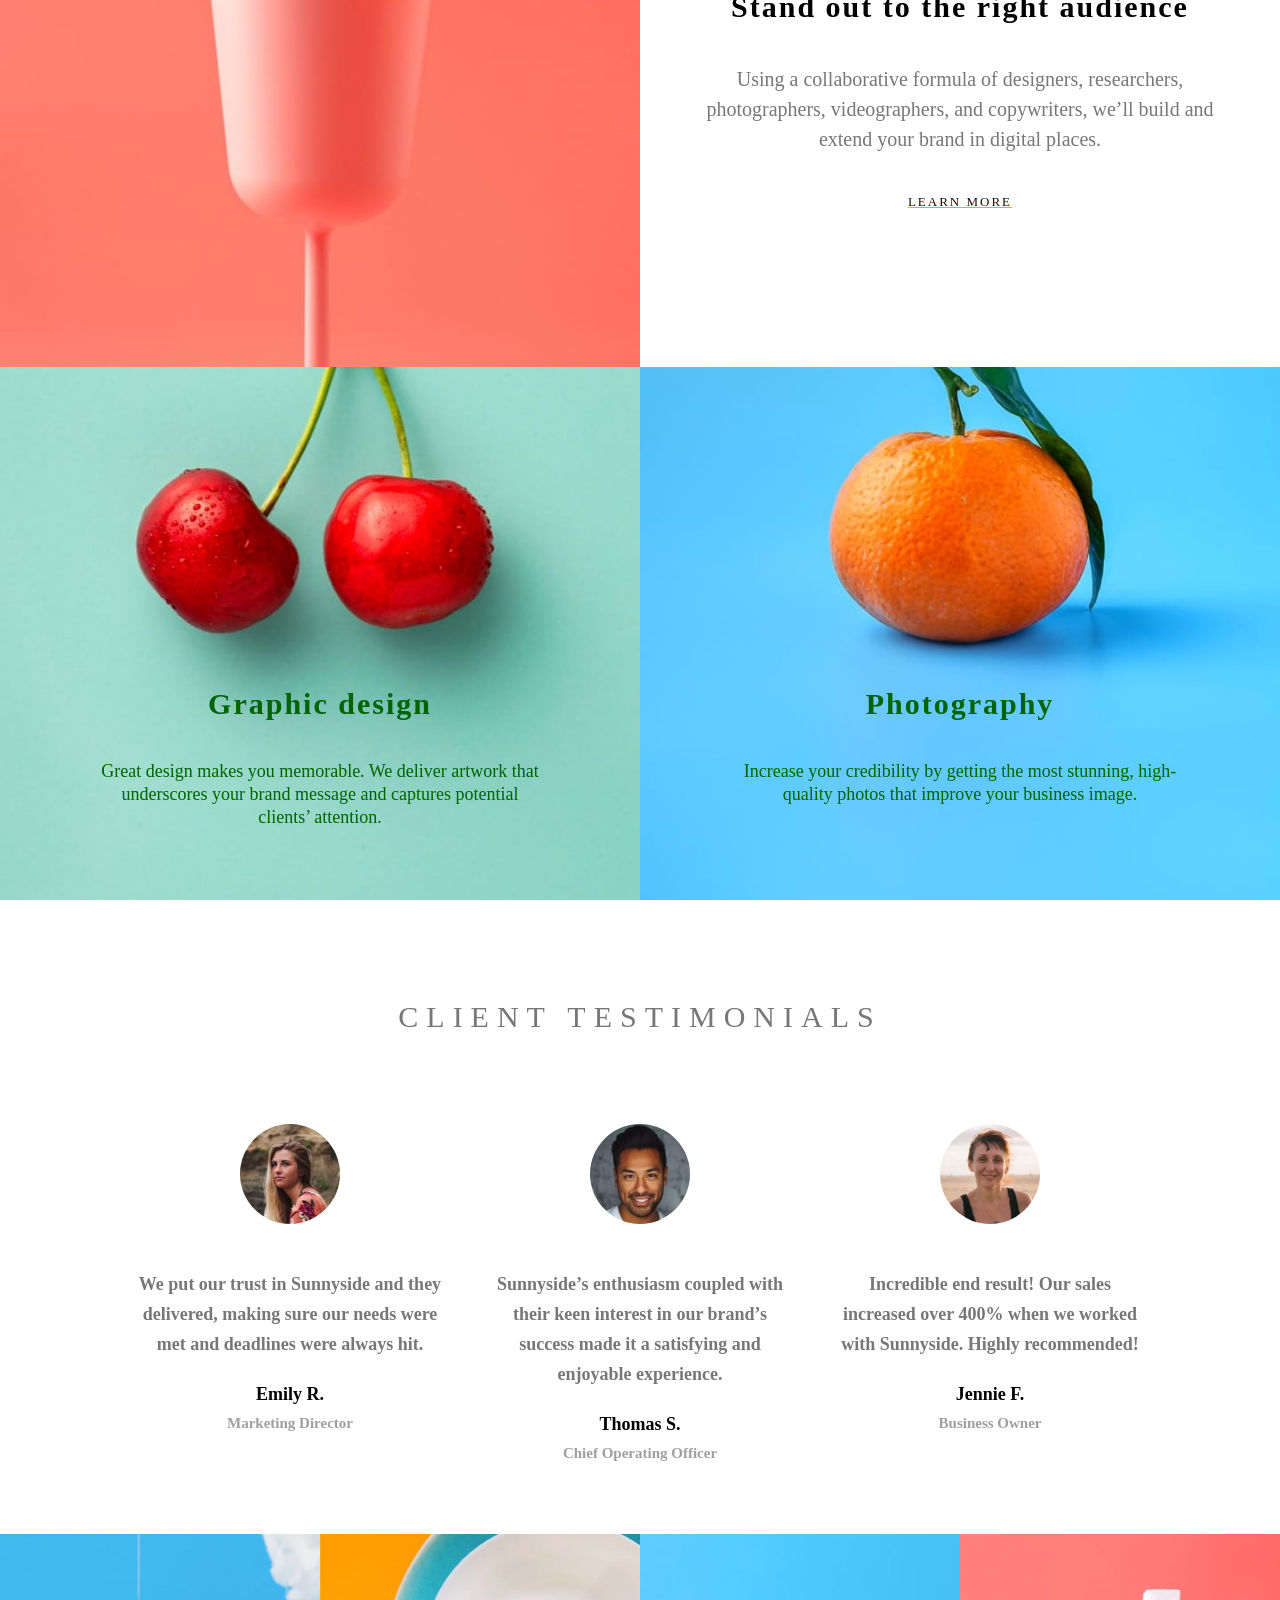
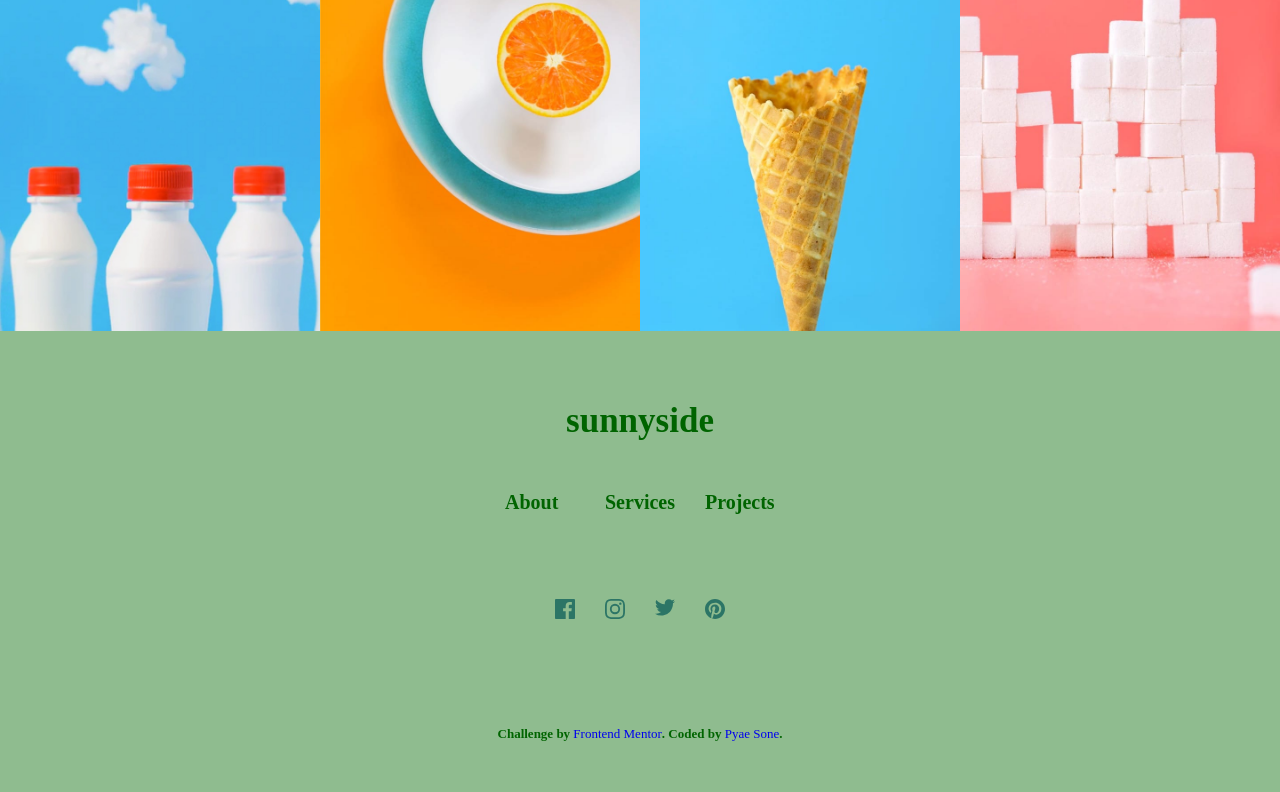
==== commit 4418e2c7: "changes" ====
--- a/index.html
+++ b/index.html
@@ -5,142 +5,145 @@
   <meta name="viewport" content="width=device-width, initial-scale=1.0"> <!-- displays site properly based on user's device -->
 
   <link rel="icon" type="image/png" sizes="32x32" href="./images/favicon-32x32.png">
-  <link rel="stylesheet" href="style.css">
+  <link rel="stylesheet" href="styles.css">
   <title>Frontend Mentor | Sunnyside agency landing page</title>
 
   <!-- Feel free to remove these styles or customise in your own stylesheet 👍 -->
 </head>
 <body>
   <div class="container">
+<!--    Menu -->
+    <div class="menu target">
+      <div class="menu-line menu-line-1"></div>
+      <div class="menu-line menu-line-2"></div>
+      <div class="menu-line menu-line-3"></div>
+    </div>
+<!--    End of Menu -->
 <!--    Section-1-->
     <section class="section-1">
       <div class="header-container">
         <h3 class="headline">sunnyside</h3>
-        <nav class="navbar">
-          <ul>
-            <li><a href="#" class="navbar-link">About</a></li>
-            <li><a href="#" class="navbar-link">Services</a></li>
-            <li><a href="#" class="navbar-link">Projects</a></li>
-            <li><a href="#" class="navbar-link">Contact</a></li>
-          </ul>
+        <nav class="navbar target">
+            <a href="#top" class="navbar-link">About</a>
+            <a href="#services" class="navbar-link">Services</a>
+            <a href="#projects" class="navbar-link">Projects</a>
+            <a href="#contact" class="navbar-link">Contact</a>
         </nav>
       </div>
-      <h1 class="section-1-heading">We are Creatives</h1>
-      <div class="icon-arrow">
-        <svg width="36" height="114" xmlns="http://www.w3.org/2000/svg">
-          <g stroke="#FFF" stroke-width="5" fill="none" fill-rule="evenodd" stroke-linecap="round" stroke-linejoin="round">
-            <path d="M18 3v100M3 95.484l15 15 15-15"/>
-          </g>
-        </svg>
-      </div>
+        <div class="creative-container">
+            <h1 class="creative-heading">We are Creatives</h1>
+            <div class="icon-arrow">
+                <svg width="36" height="114" xmlns="http://www.w3.org/2000/svg">
+                  <g stroke="#FFF" stroke-width="5" fill="none" fill-rule="evenodd" stroke-linecap="round" stroke-linejoin="round">
+                    <path d="M18 3v100M3 95.484l15 15 15-15"/>
+                  </g>
+                </svg>
+            </div>
+        </div>
     </section>
 <!--    End of Section-1-->
 
-<!--    Section 2-->
+<!--      Section 2-->
+      <section class="section-2" id="services">
+          <div class="services-container">
+              <img src="images/desktop/image-transform.jpg" class="service-image-1 service-image">
+              <div class="service-1">
+                  <h2 class="service-heading">Transform Your Brand</h2>
+                  <p class="service-text">We are a full-service creative agency specializing in helping brands grow fast.
+                      Engage your clients through compelling visuals that do most of the marketing for you.
+                  </p>
+                  <a href="#" class="service-link">Learn More</a>
+              </div>
+              <img src="images/desktop/image-stand-out.jpg" class="service-image-2 service-image">
+              <div class="service-2">
+                  <h2 class="service-heading">Stand out to the right audience</h2>
+                  <p class="service-text">Using a collaborative formula of designers, researchers,
+                      photographers, videographers, and copywriters, we’ll build and extend your brand in digital places.
+                  </p>
+                  <a href="#" class="service-link">Learn More</a>
+              </div>
+              <div class="service-3">
+                  <h3 class="service-3-heading">Graphic design</h3>
+                  <p class="service-3-text">
+                      Great design makes you memorable. We deliver artwork that underscores your brand message and captures potential clients’ attention.
+                  </p>
+              </div>
+              <div class="service-4">
+                  <h3 class="service-4-heading">Photography</h3>
+                  <p class="service-4-text">
+                      Increase your credibility by getting the most stunning, high-quality photos that improve your business image.
+                  </p>
+              </div>
+          </div>
+      </section>
+<!--      End of Section 2-->
+<!--      Section 3-->
+      <section class="section-3" id="projects">
+          <h1 class="section-3-heading">Client testimonials</h1>
+          <div class="clients-wrapper">
+              <div class="client">
+                  <img src="images/image-emily.jpg" class="client-img">
+                  <p class="client-remarks">
+                      We put our trust in Sunnyside and they delivered,
+                      making sure our needs were met and deadlines were always hit.
+                  </p>
+                  <h2 class="client-name">Emily R.</h2>
+                  <p class="client-position"> Marketing Director</p>
+              </div>
+              <div class="client">
+                  <img src="images/image-thomas.jpg" class="client-img">
+                  <p class="client-remarks">
+                      Sunnyside’s enthusiasm coupled with their keen interest in our brand’s success made it a satisfying
+                      and enjoyable experience.
+                  </p>
+                  <h2 class="client-name">Thomas S.</h2>
+                  <p class="client-position">Chief Operating Officer</p>
+              </div>
+              <div class="client">
+                  <img src="images/image-jennie.jpg" class="client-img">
+                  <p class="client-remarks">
+                      Incredible end result! Our sales increased over 400%
+                      when we worked with Sunnyside. Highly recommended!
+                  </p>
+                  <h2 class="client-name">Jennie F.</h2>
+                  <p class="client-position">Business Owner</p>
+              </div>
+          </div>
+      </section>
+<!--      End of Section 3-->
+
+<!--      Section 4-->
+      <section class="section-4" id="contact">
+          <div class="gallery-wrapper">
+              <img src="images/desktop/image-gallery-milkbottles.jpg" class="gallery-image">
+              <img src="images/desktop/image-gallery-orange.jpg" class="gallery-image">
+              <img src="images/desktop/image-gallery-cone.jpg" class="gallery-image">
+              <img src="images/desktop/image-gallery-sugarcubes.jpg" class="gallery-image">
+          </div>
+          <div class="footer-wrapper">
+              <h2 class="footer-heading">sunnyside</h2>
+              <div class="footer-nav">
+                  <ul>
+                      <li><a href="#">About</a></li>
+                      <li><a href="#">Services</a></li>
+                      <li><a href="#">Projects</a></li>
+                  </ul>
+              </div>
+              <div class="social-icons">
+                  <a href="" class="social-icons-link"><img src="images/icon-facebook.svg"></a>
+                  <a href="" class="social-icons-link"><img src="images/icon-instagram.svg"></a>
+                  <a href="" class="social-icons-link"><img src="images/icon-twitter.svg"></a>
+                  <a href="" class="social-icons-link"><img src="images/icon-pinterest.svg"></a>
+              </div>
+              <div class="attribution">
+                  <p>Challenge by <a href="https://www.frontendmentor.io?ref=challenge" target="_blank">Frontend Mentor</a>.
+                      Coded by <a href="https://github.com/pyaesonepsn">Pyae Sone</a>.
+                  </p>
+              </div>
+          </div>
+      </section>
+<!--      End of Section 4-->
   </div>
-  <section class="section-2">
-      <div class="grid-container">
-          <div class="transform">
-            <h2 class="service-heading">Transform Your Brand</h2>
-            <p class="service-text">We are a full-service creative agency specializing in helping brands grow fast.
-              Engage your clients through compelling visuals that do most of the marketing for you.
-            </p>
-            <a href="#" class="service-link">Learn More</a>
-          </div>
-        <div class="service-image-1">
-          <img src="images/desktop/image-transform.jpg">
-        </div>
-        <div class="service-image-2">
-          <img src="images/desktop/image-stand-out.jpg">
-        </div>
-          <div class="stand-out">
-            <h2 class="service-heading">Stand out to the right audience</h2>
-            <p class="service-text">Using a collaborative formula of designers, researchers,
-              photographers, videographers, and copywriters, we’ll build and extend your brand in digital places.
-            </p>
-            <a href="#" class="service-link">Learn More</a>
-          </div>
-        <div class="service-2-graphic">
-          <h3 class="service-2-heading">Graphic design</h3>
-          <p class="service-2-text">
-            Great design makes you memorable. We deliver artwork that underscores your brand message and captures potential clients’ attention.
-          </p>
-        </div>
-        <div class="service-photo">
-          <h3 class="service-photo-heading">Photography</h3>
-          <p class="service-photo-text">
-            Increase your credibility by getting the most stunning, high-quality photos that improve your business image.
-          </p>
-        </div>
-    </div>
-  </section>
-<!--End of Section 2-->
-
-<!--  Section 3-->
-  <section class="section-3">
-    <h1 class="section-3-heading">Client testimonials</h1>
-    <div class="clients-wrapper">
-        <div class="client">
-          <img src="images/image-emily.jpg" class="client-img">
-          <p class="client-remarks">
-            We put our trust in Sunnyside and they delivered,
-            making sure our needs were met and deadlines were always hit.
-          </p>
-          <h2 class="client-name">Emily R.</h2>
-          <p class="client-position"> Marketing Director</p>
-        </div>
-        <div class="client">
-          <img src="images/image-thomas.jpg" class="client-img">
-          <p class="client-remarks">
-            Sunnyside’s enthusiasm coupled with their keen interest in our brand’s success made it a satisfying
-            and enjoyable experience.
-          </p>
-          <h2 class="client-name">Thomas S.</h2>
-          <p class="client-position">Chief Operating Officer</p>
-        </div>
-        <div class="client">
-          <img src="images/image-jennie.jpg" class="client-img">
-          <p class="client-remarks">
-            Incredible end result! Our sales increased over 400%
-            when we worked with Sunnyside. Highly recommended!
-          </p>
-          <h2 class="client-name">Jennie F.</h2>
-          <p class="client-position">Business Owner</p>
-        </div>
-    </div>
-  </section>
-<!--  End of Section 3-->
-
-<!--  Section-4-->
-  <section class="section-4">
-    <div class="gallery-wrapper">
-      <img src="images/desktop/image-gallery-milkbottles.jpg" class="gallery-image">
-      <img src="images/desktop/image-gallery-orange.jpg" class="gallery-image">
-      <img src="images/desktop/image-gallery-cone.jpg" class="gallery-image">
-      <img src="images/desktop/image-gallery-sugarcubes.jpg" class="gallery-image">
-    </div>
-    <div class="footer-wrapper">
-        <h2 class="footer-heading">sunnyside</h2>
-        <div class="footer-nav">
-          <ul>
-            <li><a href="#">About</a></li>
-            <li><a href="#">Services</a></li>
-            <li><a href="#">Projects</a></li>
-          </ul>
-        </div>
-      <div class="social-icons">
-        <li><a href="" class="social-icons-link"><img src="images/icon-facebook.svg"></a></li>
-        <li><a href="" class="social-icons-link"><img src="images/icon-instagram.svg"></a></li>
-        <li><a href="" class="social-icons-link"><img src="images/icon-twitter.svg"></a></li>
-        <li><a href="" class="social-icons-link"><img src="images/icon-pinterest.svg"></a></li>
-      </div>
-      <div class="attribution">
-        <p>Challenge by <a href="https://www.frontendmentor.io?ref=challenge" target="_blank">Frontend Mentor</a>.
-        Coded by <a href="https://github.com/pyaesonepsn">Pyae Sone</a>.
-        </p>
-      </div>
-    </div>
-  </section>
-<!--  End of Section-4-->
+  <script src="script.js"></script>
 </body>
 </html>
--- a/styles.css
+++ b/styles.css
@@ -0,0 +1,469 @@
+*{
+    margin: 0;
+    padding: 0;
+    box-sizing: border-box;
+    text-decoration: none;
+    list-style-type: none;
+    outline: none;
+    font-weight: 400;
+}
+
+html{
+    font-size: 62.5%;
+}
+
+.container{
+    width: 100%;
+}
+
+/*Section-1*/
+.section-1{
+    width: 100vw;
+    height: 100vh;
+    background-image: url(images/desktop/image-header.jpg);
+    background-size: cover;
+    background-position: center;
+    background-repeat: no-repeat;
+    position: relative;
+}
+/* Menu */
+.menu{
+    width: 4rem;
+    height: 4rem;
+    top: 2rem;
+    right: 2rem;
+    display: flex;
+    flex-direction: column;
+    justify-content: center;
+    align-items: center;
+    position: fixed;
+    z-index: 10;
+    cursor: pointer;
+}
+
+.menu-line{
+    width: 80%;
+    height: .2rem;
+    background-color: #fff;
+    margin: .3rem 0;
+    box-shadow: .1rem .1rem .3rem #222;
+}
+/* End of Menu*/
+
+/* Navbar*/
+.navbar{
+    width: 80vw;
+    height: 60vh;
+    background-color: #fff;
+    position: fixed;
+    top: 15vh;
+    left: 10vw;
+    display: flex;
+    flex-direction: column;
+    justify-content: center;
+    align-items: center;
+    opacity: 0;
+    z-index: 10;
+    visibility: hidden;
+    transform-origin: top right;
+    transition: opacity .5s;
+}
+
+.navbar.change{
+    visibility: visible;
+    opacity: 1;
+}
+
+.navbar-link{
+    margin-top: 1rem;
+    padding: 2rem 0;
+    font-size: 3rem;
+    text-decoration: none;
+    color: #777;
+    cursor: pointer;
+}
+
+.navbar-link:hover{
+    background-color: yellow;
+    color: #000;
+    padding: 2rem 2rem;
+    border-radius: 40px;
+}
+
+/* End of Navbar*/
+.headline{
+    top: 2rem;
+    left: 2rem;
+    position: absolute;
+    font-size: 3rem;
+    font-weight: 700;
+    color: #fff;
+}
+
+.creative-container{
+    display: flex;
+    flex-direction: column;
+    align-items: center;
+    justify-content: center;
+}
+
+.creative-heading{
+    position: absolute;
+    top: 23vh;
+    width: 31rem;
+    padding: 1rem 0;
+    text-align: center;
+    font-size: 4.5rem;
+    letter-spacing: .5rem;
+    text-transform: uppercase;
+    color: #fff;
+    font-weight: 800;
+}
+
+.icon-arrow{
+    position: absolute;
+    top: 50vh;
+    animation: bounce 2s infinite;
+}
+
+@keyframes bounce {
+    0%, 20%, 50%, 80%, 100% {
+        transform: translateY(0);
+    }
+    40% {
+        transform: translateY(-30%);
+    }
+    60% {
+        transform: translateY(-15%);
+    }
+}
+/*End of Section-1*/
+
+/* Section 2*/
+.services-container{
+    display: grid;
+    grid-template-rows: repeat(6, 1fr);
+    overflow: hidden;
+}
+
+.service-image{
+    width: 100vw;
+}
+
+.service-1,
+.service-2{
+    display: flex;
+    flex-direction: column;
+    justify-content: center;
+    align-items: center;
+    text-align: center;
+}
+
+.service-heading{
+    margin-top: 3rem;
+    font-size: 2.3rem;
+    font-weight: bolder;
+    letter-spacing: .2rem;
+}
+
+.service-text{
+    width: 80%;
+    margin: 2rem 0;
+    padding: 2rem 0;
+    font-size: 1.5rem;
+    font-weight: 500;
+    color: #777;
+    line-height: 3rem;
+}
+
+.service-link{
+    text-transform: uppercase;
+    color: #111;
+    letter-spacing: .2rem;
+    font-size: 1.3rem;
+    text-decoration: underline orange;
+    margin-bottom: 3rem;
+}
+
+.service-3{
+    background-image: url(images/desktop/image-graphic-design.jpg);
+    background-size: contain;
+    background-repeat: no-repeat;
+    width: 100vw;
+    display: flex;
+    flex-direction: column;
+    justify-content: center;
+    align-items: center;
+    position: relative;
+}
+
+.service-3-heading,
+.service-4-heading{
+    position: absolute;
+    top: 60%;
+    font-size: 2.5rem;
+    letter-spacing: .2rem;
+    font-weight: 700;
+    color: darkgreen;
+}
+
+.service-3-text,
+.service-4-text{
+    position: absolute;
+    top: 70%;
+    width: 70%;
+    align-items: center;
+    justify-content: center;
+    font-size: 1.3rem;
+    text-align: center;
+    line-height: 2rem;
+    color: darkgreen;
+    font-weight: 500;
+    padding: 2rem 0;
+}
+
+.service-4{
+    background-image: url(images/desktop/image-photography.jpg);
+    background-size: contain;
+    background-repeat: no-repeat;
+    width: 100vw;
+    display: flex;
+    flex-direction: column;
+    justify-content: center;
+    align-items: center;
+    position: relative;
+}
+/* End of Section 2*/
+
+/* Section 3*/
+.section-3{
+    width: 100vw;
+    display: flex;
+    flex-direction: column;
+    justify-content: space-around;
+}
+
+.clients-wrapper{
+    display: flex;
+    flex-direction: column;
+    justify-content: center;
+    align-items: center;
+}
+
+.client{
+    width: 35rem;
+    height: 40rem;
+    background-color: #fff;
+    display: flex;
+    flex-direction: column;
+    align-items: center;
+    border-radius: .5rem;
+    padding: 2rem;
+}
+
+.section-3-heading{
+    text-align: center;
+    font-size: 2.5rem;
+    padding: 5rem;
+    margin-top: 10rem;
+    text-transform: uppercase;
+    letter-spacing: .8rem;
+    color: #777;
+}
+
+.client-img{
+    width: 10rem;
+    height: 10rem;
+    object-fit: cover;
+    margin: 2rem 0;
+    border-radius: 50%;
+}
+
+.client-remarks{
+    font-size: 1.8rem;
+    margin: 2.5rem 0;
+    line-height: 3rem;
+    text-align: center;
+    font-weight: 600;
+    color: #777;
+}
+
+.client-name{
+    font-size: 1.8rem;
+    font-weight: bold;
+}
+
+.client-position{
+    font-size: 1.5rem;
+    margin-top: 1rem;
+    color: #777;
+    font-weight: 700;
+    opacity: .7;
+}
+/* End of Section 3*/
+
+/* Section 4*/
+.section-4{
+    width: 100%;
+    display: flex;
+    flex-direction: column;
+    margin-top: 5rem;
+}
+
+.gallery-wrapper{
+    display: grid;
+    grid-template-columns: repeat(2,1fr);
+    grid-auto-rows: 1fr;
+}
+
+.gallery-image{
+    width: 50vw;
+    height: 30vh;
+    object-fit: cover;
+}
+
+.footer-wrapper{
+    display: flex;
+    width: 100%;
+    flex-direction: column;
+    justify-items: center;
+    align-items: center;
+    background-color: darkseagreen;
+}
+
+.footer-heading{
+    padding: 4rem 0;
+    font-size: 3rem;
+    color: darkgreen;
+    font-weight: bold;
+}
+
+.footer-nav ul{
+    list-style: none;
+    display: flex;
+    justify-content: space-evenly;
+    margin-bottom: 4rem;
+}
+
+.footer-nav a{
+    width: 8rem;
+    display: block;
+    padding: 5px 15px;
+    font-size: 1.5rem;
+    font-weight: 700;
+    color: darkgreen;
+    z-index: 10;
+    align-items: center;
+    justify-items: center;
+}
+
+.social-icons{
+    display: flex;
+    justify-content: space-around;
+}
+
+.social-icons-link{
+    padding: 5px 15px;
+    display: block;
+    margin-bottom: 5rem;
+}
+
+.attribution p{
+    font-weight: 700;
+    font-size: 1.3rem;
+    text-decoration: none;
+    color: darkgreen;
+    padding: 5rem 0;
+}
+/* End of Section 4*/
+
+/* Responsive Design*/
+@media (min-width: 1024px){
+
+    /*Section 2*/
+    .services-container{
+        display: grid;
+        grid-template-columns: minmax(480px,1fr) minmax(480px,1fr);
+        grid-template-rows: repeat(3,1fr);
+    }
+
+    .service-1{
+        width: 50vw;
+        grid-row: 1;
+        grid-column: 1 / 2;
+    }
+
+    .service-image-1{
+        width: 50vw;
+        grid-row: 1;
+        grid-column: 2 / 3;
+    }
+
+    .service-image-2{
+        width: 50vw;
+        grid-row: 2;
+        grid-column: 1 / 2;
+    }
+
+    .service-3,
+    .service-4{
+        width: 50vw;
+    }
+
+    .service-heading,
+    .service-3-heading,
+    .service-4-heading{
+        font-size: 3rem;
+    }
+
+    .service-text{
+        font-size: 2rem;
+    }
+
+    .service-3-text,
+    .service-4-text{
+        font-size: 1.8rem;
+        line-height: 2.3rem;
+    }
+/*    End of Section 2*/
+
+/*    Section 3*/
+    .clients-wrapper{
+        display: flex;
+        flex-direction: row;
+        justify-content: center;
+        align-items: center;
+    }
+
+    .section-3-heading{
+        margin-top: 5rem;
+        font-size: 3rem;
+    }
+/*    End of Section 3*/
+
+/*    Section 4*/
+    .gallery-wrapper{
+        grid-template-columns: repeat(4,1fr);
+    }
+
+    .gallery-image{
+        width: 25vw;
+        height: 100%;
+        object-fit: contain;
+    }
+
+    .footer-heading{
+        margin-top: 3rem;
+        font-size: 3.5rem;
+        font-weight: bolder;
+    }
+
+    .footer-nav a{
+        width: 10rem;
+        padding: 10px 15px;
+        font-size: 2rem;
+        margin-bottom: 3rem;
+    }
+/*    End of Section 4*/
+}
+/* End of Responsive Design*/
